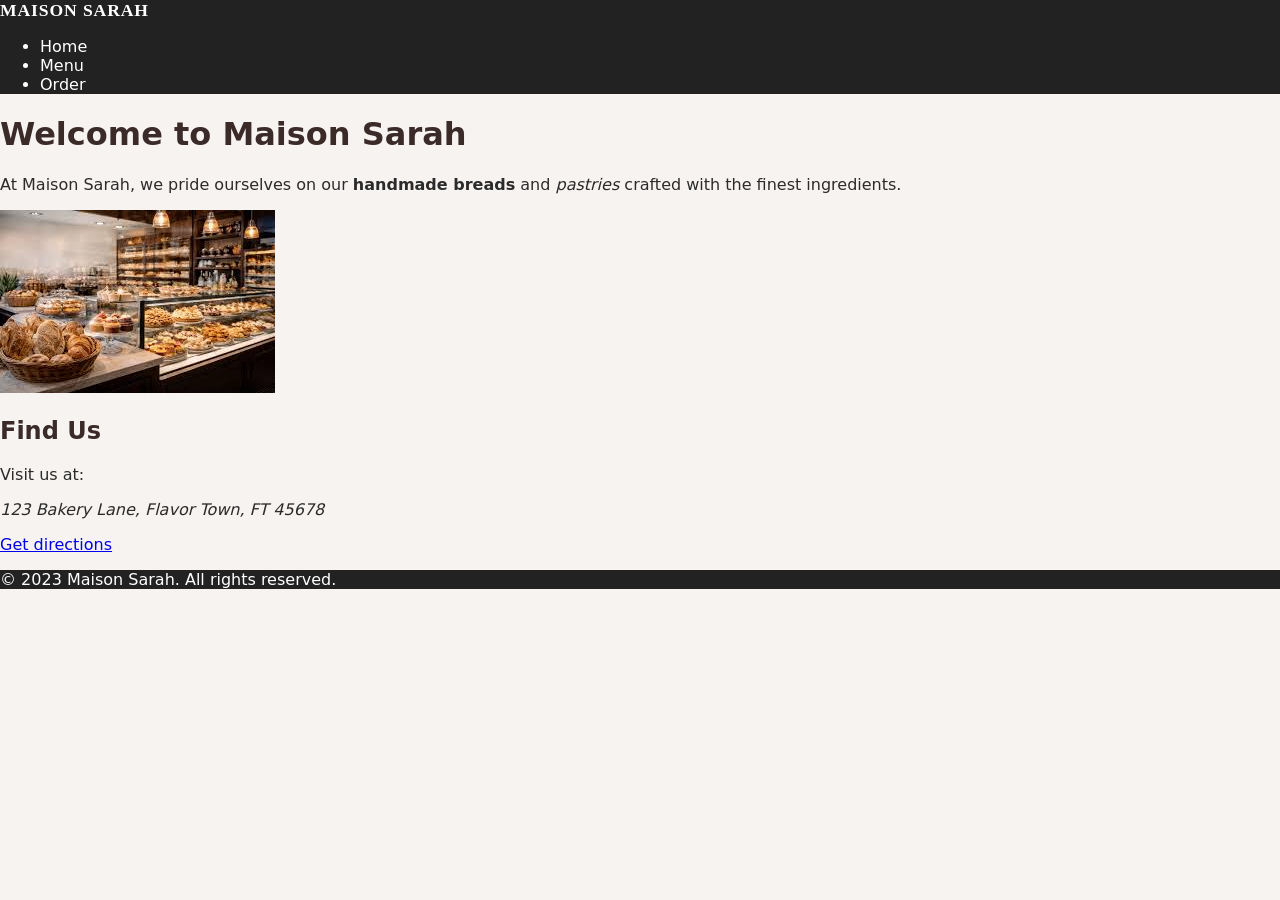
==== index.html @ 34fc5076 "Add base styles and apply brand/tagline/price classes" ====
<!doctype html>
<html lang="en">
  <head>
    <meta charset="UTF-8" />
    <meta name="viewport" content="width=device-width, initial-scale=1.0" />
    <title>Maison Sarah - Home</title>
    <link rel="stylesheet" href="styles.css" />
  </head>
  <body>
    <header>
      <div class="brand">
        <a class="brand" href="index.html">Maison Sarah</a>
      </div>
      <nav>
        <ul>
          <li><a href="index.html">Home</a></li>
          <li><a href="menu.html">Menu</a></li>
          <li><a href="order.html">Order</a></li>
        </ul>
      </nav>
    </header>
    <main>
      <h1>Welcome to Maison Sarah</h1>
      <p>
        At Maison Sarah, we pride ourselves on our
        <strong>handmade breads</strong> and <em>pastries</em> crafted with the
        finest ingredients.
      </p>
      <img
        src="images/bakery.jpg"
        alt="A selection of freshly baked breads and pastries displayed in our bakery."
      />
      <section>
        <h2>Find Us</h2>
        <p>Visit us at:</p>
        <address>123 Bakery Lane, Flavor Town, FT 45678</address>
        <p>
          <a
            href="https://www.google.com/maps?q=123+Bakery+Lane,+Flavor+Town,+FT+45678"
            target="_blank"
            rel="noopener noreferrer"
            >Get directions</a
          >
        </p>
      </section>
    </main>
    <footer>
      <p>&copy; 2023 Maison Sarah. All rights reserved.</p>
    </footer>
  </body>
</html>
---- styles.css ----
body {
  background-color: #f7efe8;
  color: #2c2a28;
  font-family: system-ui, sans-serif;
  margin: 0;
}

header,
footer {
  background-color: #2b2a28;
  color: #f4efe8;
}

h1,
h2 {
  color: #46322b;
}

nav a {
  color: #f4efe8;
  text-decoration: none;
}

.brand {
  display: inline-block;
  font-size: 1.1rem;
  font-weight: 700;
  letter-spacing: 0.05em;
  text-transform: uppercase;
}

.tagline {
  color: #5d3d31;
  font-style: italic;
}

.price {
  color: #b03a2e;
}

/* Base color stage for Exercise 04 */

:root {
  --bg: #f7f3f1;
  --text: #2b2b2b;
  --header-bg: #222222;
  --header-text: #ffffff;
  --accent: #3b2b28;
  --tagline: #5b3b36;
  --price: #a42b2b;
}

html,
body {
  height: 100%;
}
body {
  margin: 0;
  background-color: var(--bg);
  color: var(--text);
  font-family:
    "Lato",
    system-ui,
    -apple-system,
    "Segoe UI",
    Roboto,
    "Helvetica Neue",
    Arial;
  -webkit-font-smoothing: antialiased;
  -moz-osx-font-smoothing: grayscale;
}

/* dark header + footer */
header,
footer {
  background-color: var(--header-bg);
  color: var(--header-text);
}

/* headings color group */
h1,
h2 {
  color: var(--accent);
}

/* nav links via descendant selector */
nav a {
  color: var(--header-text);
  text-decoration: none;
}

/* brand and small helpers */
.brand {
  font-family: "Playfair Display", Georgia, serif;
  font-weight: 700;
  color: var(--header-text);
  text-decoration: none;
}

/* tagline on menu page */
.tagline {
  color: var(--tagline);
  font-style: italic;
}

/* price class for spans */
.price {
  color: var(--price);
  font-weight: 600;
}
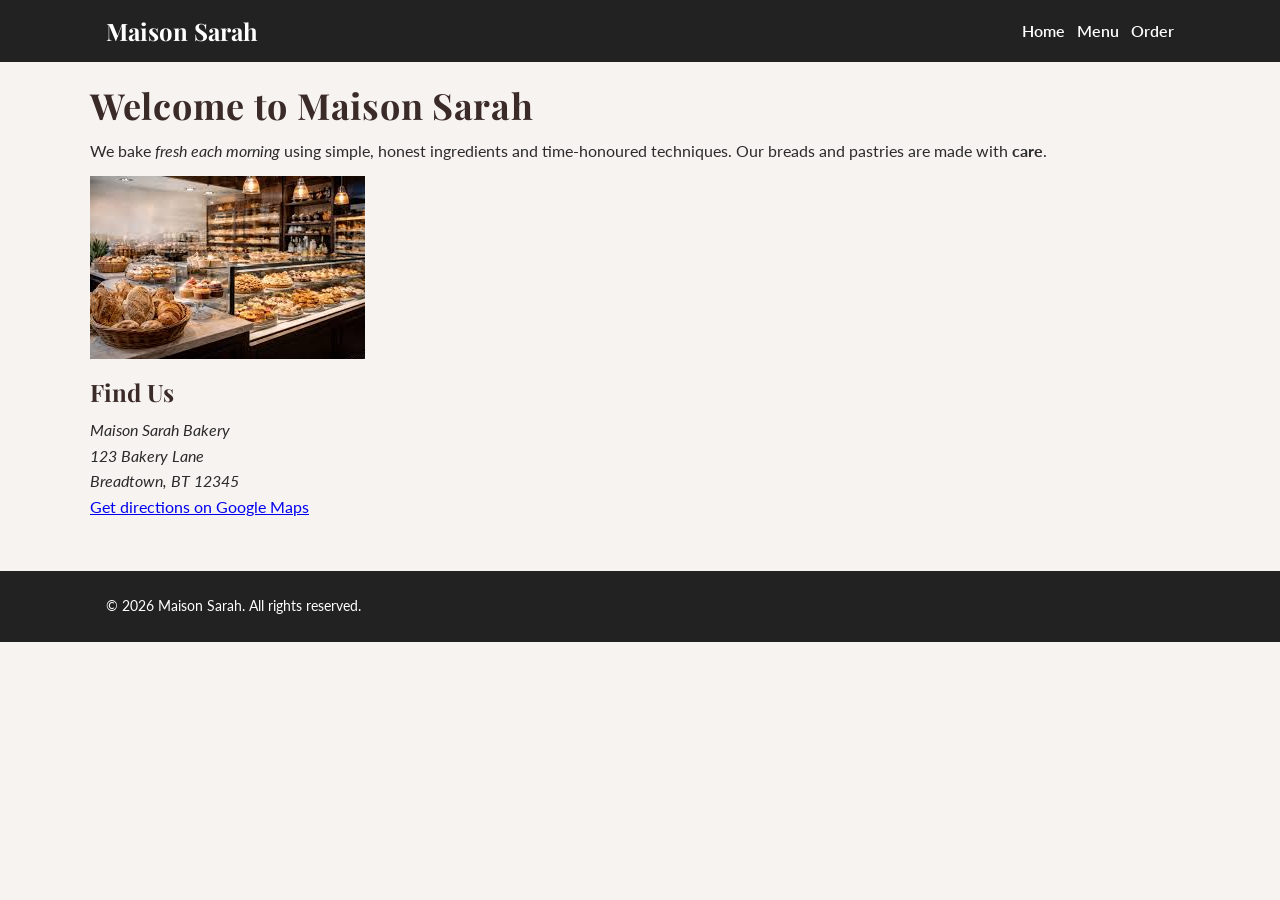
==== commit 8e86e4a2: "Exercise 05: add Google Fonts, rem base, typography scale, brand styling" ====
--- a/index.html
+++ b/index.html
@@ -1,51 +1,73 @@
 <!doctype html>
 <html lang="en">
   <head>
-    <meta charset="UTF-8" />
-    <meta name="viewport" content="width=device-width, initial-scale=1.0" />
+    <meta charset="utf-8" />
+    <meta name="viewport" content="width=device-width,initial-scale=1" />
     <title>Maison Sarah - Home</title>
+
+    <link rel="preconnect" href="https://fonts.googleapis.com" />
+    <link rel="preconnect" href="https://fonts.gstatic.com" crossorigin />
+    <link
+      href="https://fonts.googleapis.com/css2?family=Lato:wght@400;700&family=Playfair+Display:wght@600;700&display=swap"
+      rel="stylesheet"
+    />
+
     <link rel="stylesheet" href="styles.css" />
   </head>
   <body>
     <header>
-      <div class="brand">
+      <div class="container">
         <a class="brand" href="index.html">Maison Sarah</a>
+        <nav>
+          <ul>
+            <li><a href="index.html">Home</a></li>
+            <li><a href="menu.html">Menu</a></li>
+            <li><a href="order.html">Order</a></li>
+          </ul>
+        </nav>
       </div>
-      <nav>
-        <ul>
-          <li><a href="index.html">Home</a></li>
-          <li><a href="menu.html">Menu</a></li>
-          <li><a href="order.html">Order</a></li>
-        </ul>
-      </nav>
     </header>
+
     <main>
-      <h1>Welcome to Maison Sarah</h1>
-      <p>
-        At Maison Sarah, we pride ourselves on our
-        <strong>handmade breads</strong> and <em>pastries</em> crafted with the
-        finest ingredients.
-      </p>
-      <img
-        src="images/bakery.jpg"
-        alt="A selection of freshly baked breads and pastries displayed in our bakery."
-      />
-      <section>
-        <h2>Find Us</h2>
-        <p>Visit us at:</p>
-        <address>123 Bakery Lane, Flavor Town, FT 45678</address>
+      <div class="container">
+        <h1>Welcome to Maison Sarah</h1>
+
         <p>
-          <a
-            href="https://www.google.com/maps?q=123+Bakery+Lane,+Flavor+Town,+FT+45678"
-            target="_blank"
-            rel="noopener noreferrer"
-            >Get directions</a
-          >
+          We bake <em>fresh each morning</em> using simple, honest ingredients
+          and time-honoured techniques. Our breads and pastries are made with
+          <strong>care</strong>.
         </p>
-      </section>
+
+        <figure>
+          <img
+            src="images/bakery.jpg"
+            alt="A cozy bakery storefront displaying freshly baked croissants and sourdough bread in warm morning light."
+          />
+        </figure>
+
+        <section id="find-us">
+          <h2>Find Us</h2>
+          <address>
+            Maison Sarah Bakery<br />
+            123 Bakery Lane<br />
+            Breadtown, BT 12345
+          </address>
+          <p>
+            <a
+              href="https://www.google.com/maps?q=123+Bakery+Lane,+Breadtown,+BT+12345"
+              target="_blank"
+              rel="noopener noreferrer"
+              >Get directions on Google Maps</a
+            >
+          </p>
+        </section>
+      </div>
     </main>
+
     <footer>
-      <p>&copy; 2023 Maison Sarah. All rights reserved.</p>
+      <div class="container">
+        <p>&copy; 2026 Maison Sarah. All rights reserved.</p>
+      </div>
     </footer>
   </body>
 </html>
--- a/styles.css
+++ b/styles.css
@@ -1,45 +1,3 @@
-body {
-  background-color: #f7efe8;
-  color: #2c2a28;
-  font-family: system-ui, sans-serif;
-  margin: 0;
-}
-
-header,
-footer {
-  background-color: #2b2a28;
-  color: #f4efe8;
-}
-
-h1,
-h2 {
-  color: #46322b;
-}
-
-nav a {
-  color: #f4efe8;
-  text-decoration: none;
-}
-
-.brand {
-  display: inline-block;
-  font-size: 1.1rem;
-  font-weight: 700;
-  letter-spacing: 0.05em;
-  text-transform: uppercase;
-}
-
-.tagline {
-  color: #5d3d31;
-  font-style: italic;
-}
-
-.price {
-  color: #b03a2e;
-}
-
-/* Base color stage for Exercise 04 */
-
 :root {
   --bg: #f7f3f1;
   --text: #2b2b2b;
@@ -48,14 +6,20 @@
   --accent: #3b2b28;
   --tagline: #5b3b36;
   --price: #a42b2b;
-}
-
-html,
+  --max-width: 1100px;
+  --container-padding: 1.6rem;
+}
+
+* {
+  box-sizing: border-box;
+}
+html {
+  font-size: 62.5%;
+  -webkit-text-size-adjust: 100%;
+}
 body {
-  height: 100%;
-}
-body {
-  margin: 0;
+  margin: 0;
+  min-height: 100%;
   background-color: var(--bg);
   color: var(--text);
   font-family:
@@ -65,46 +29,316 @@
     "Segoe UI",
     Roboto,
     "Helvetica Neue",
-    Arial;
+    Arial,
+    sans-serif;
+  font-size: 1.6rem;
+  line-height: 1.6;
   -webkit-font-smoothing: antialiased;
   -moz-osx-font-smoothing: grayscale;
 }
 
-/* dark header + footer */
+.container {
+  max-width: var(--max-width);
+  margin: 0 auto;
+  padding: 0 var(--container-padding);
+}
+
 header,
 footer {
   background-color: var(--header-bg);
   color: var(--header-text);
-}
-
-/* headings color group */
+  text-align: center;
+}
+
+header .container,
+footer .container {
+  display: flex;
+  align-items: center;
+  justify-content: space-between;
+  gap: 1.6rem;
+  padding: 1.2rem var(--container-padding);
+}
+
+.brand,
+.brand a {
+  font-family: "Playfair Display", Georgia, serif;
+  font-size: 2.4rem;
+  font-weight: 700;
+  color: var(--header-text);
+  text-decoration: none;
+  display: inline-block;
+}
+
+/* Navigation */
+nav ul {
+  list-style: none;
+  margin: 0;
+  padding: 0;
+  display: flex;
+  gap: 1.2rem;
+  align-items: center;
+}
+nav a {
+  color: var(--header-text);
+  text-decoration: none;
+  font-weight: 600;
+}
+
 h1,
 h2 {
+  margin: 0 0 1.2rem 0;
+  font-family: "Playfair Display", Georgia, serif;
   color: var(--accent);
-}
-
-/* nav links via descendant selector */
-nav a {
-  color: var(--header-text);
-  text-decoration: none;
-}
-
-/* brand and small helpers */
-.brand {
-  font-family: "Playfair Display", Georgia, serif;
-  font-weight: 700;
-  color: var(--header-text);
-  text-decoration: none;
-}
-
-/* tagline on menu page */
+  line-height: 1.1;
+}
+h1 {
+  font-size: 3.6rem;
+  letter-spacing: 0.02em;
+}
+h2 {
+  font-size: 2.4rem;
+}
+
+main {
+  padding: 2.4rem var(--container-padding) 4rem;
+}
+main .container {
+  padding: 0;
+}
+
+figure {
+  margin: 0 0 2rem;
+}
+img {
+  max-width: 100%;
+  height: auto;
+  display: block;
+  border: 0;
+}
+
 .tagline {
   color: var(--tagline);
   font-style: italic;
-}
-
-/* price class for spans */
+  margin: 0 0 1.6rem 0;
+}
 .price {
   color: var(--price);
   font-weight: 600;
 }
+
+footer p {
+  margin: 0;
+  padding: 1.2rem 0;
+  font-size: 1.4rem;
+  color: var(--header-text);
+}
+
+main p {
+  text-align: left;
+  margin: 0 0 1.2rem 0;
+}
+
+a:focus,
+a:hover {
+  outline: 3px solid rgba(255, 255, 255, 0.08);
+  outline-offset: 2px;
+}
+:focus {
+  outline: 2px solid #0a84ff;
+  outline-offset: 3px;
+}
+
+@media (max-width: 640px) {
+  header .container,
+  footer .container {
+    flex-direction: column;
+    text-align: center;
+    gap: 0.8rem;
+    padding: 1rem;
+  }
+  nav ul {
+    flex-wrap: wrap;
+    justify-content: center;
+  }
+  .brand {
+    font-size: 2rem;
+  }
+  h1 {
+    font-size: 3rem;
+  }
+  h2 {
+    font-size: 2rem;
+  }
+}
+
+:root {
+  --bg: #f7f3f1;
+  --text: #2b2b2b;
+  --header-bg: #222222;
+  --header-text: #ffffff;
+  --accent: #3b2b28;
+  --tagline: #5b3b36;
+  --price: #a42b2b;
+  --max-width: 1100px;
+  --container-padding: 1.6rem;
+}
+
+* {
+  box-sizing: border-box;
+}
+html {
+  font-size: 62.5%;
+  -webkit-text-size-adjust: 100%;
+}
+body {
+  margin: 0;
+  min-height: 100%;
+  background-color: var(--bg);
+  color: var(--text);
+  font-family:
+    "Lato",
+    system-ui,
+    -apple-system,
+    "Segoe UI",
+    Roboto,
+    "Helvetica Neue",
+    Arial,
+    sans-serif;
+  font-size: 1.6rem;
+  line-height: 1.6;
+  -webkit-font-smoothing: antialiased;
+  -moz-osx-font-smoothing: grayscale;
+}
+
+.container {
+  max-width: var(--max-width);
+  margin: 0 auto;
+  padding: 0 var(--container-padding);
+}
+
+header,
+footer {
+  background-color: var(--header-bg);
+  color: var(--header-text);
+  text-align: center;
+}
+
+header .container,
+footer .container {
+  display: flex;
+  align-items: center;
+  justify-content: space-between;
+  gap: 1.6rem;
+  padding: 1.2rem var(--container-padding);
+}
+
+.brand,
+.brand a {
+  font-family: "Playfair Display", Georgia, serif;
+  font-size: 2.4rem;
+  font-weight: 700;
+  color: var(--header-text);
+  text-decoration: none;
+  display: inline-block;
+}
+
+nav ul {
+  list-style: none;
+  margin: 0;
+  padding: 0;
+  display: flex;
+  gap: 1.2rem;
+  align-items: center;
+}
+nav a {
+  color: var(--header-text);
+  text-decoration: none;
+  font-weight: 600;
+}
+
+h1,
+h2 {
+  margin: 0 0 1.2rem 0;
+  font-family: "Playfair Display", Georgia, serif;
+  color: var(--accent);
+  line-height: 1.1;
+}
+h1 {
+  font-size: 3.6rem;
+  letter-spacing: 0.02em;
+}
+h2 {
+  font-size: 2.4rem;
+}
+
+main {
+  padding: 2.4rem var(--container-padding) 4rem;
+}
+main .container {
+  padding: 0;
+}
+
+figure {
+  margin: 0 0 2rem;
+}
+img {
+  max-width: 100%;
+  height: auto;
+  display: block;
+  border: 0;
+}
+
+.tagline {
+  color: var(--tagline);
+  font-style: italic;
+  margin: 0 0 1.6rem 0;
+}
+.price {
+  color: var(--price);
+  font-weight: 600;
+}
+
+footer p {
+  margin: 0;
+  padding: 1.2rem 0;
+  font-size: 1.4rem;
+  color: var(--header-text);
+}
+
+main p {
+  text-align: left;
+  margin: 0 0 1.2rem 0;
+}
+
+a:focus,
+a:hover {
+  outline: 3px solid rgba(255, 255, 255, 0.08);
+  outline-offset: 2px;
+}
+:focus {
+  outline: 2px solid #0a84ff;
+  outline-offset: 3px;
+}
+
+@media (max-width: 640px) {
+  header .container,
+  footer .container {
+    flex-direction: column;
+    text-align: center;
+    gap: 0.8rem;
+    padding: 1rem;
+  }
+  nav ul {
+    flex-wrap: wrap;
+    justify-content: center;
+  }
+  .brand {
+    font-size: 2rem;
+  }
+  h1 {
+    font-size: 3rem;
+  }
+  h2 {
+    font-size: 2rem;
+  }
+}
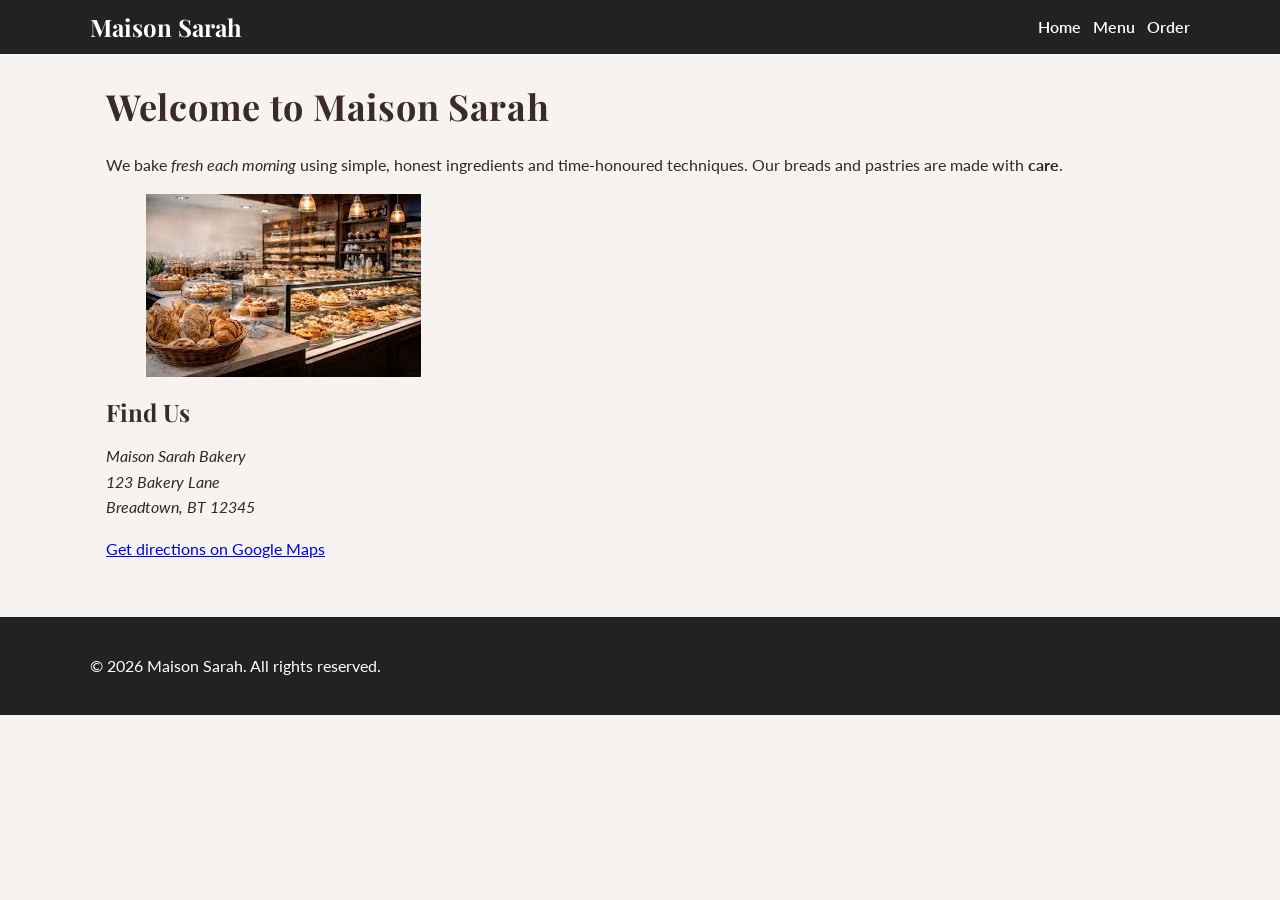
==== commit 11459d37: "Exercise 06: add container, header-bar flex nav, main/footer padding, weekend specials cards" ====
--- a/index.html
+++ b/index.html
@@ -16,7 +16,7 @@
   </head>
   <body>
     <header>
-      <div class="container">
+      <div class="container header-bar">
         <a class="brand" href="index.html">Maison Sarah</a>
         <nav>
           <ul>
--- a/styles.css
+++ b/styles.css
@@ -15,7 +15,6 @@
 }
 html {
   font-size: 62.5%;
-  -webkit-text-size-adjust: 100%;
 }
 body {
   margin: 0;
@@ -33,14 +32,47 @@
     sans-serif;
   font-size: 1.6rem;
   line-height: 1.6;
-  -webkit-font-smoothing: antialiased;
-  -moz-osx-font-smoothing: grayscale;
 }
 
 .container {
   max-width: var(--max-width);
   margin: 0 auto;
   padding: 0 var(--container-padding);
+}
+
+.header-bar {
+  display: flex;
+  align-items: center;
+  justify-content: space-between;
+  gap: 1.6rem;
+  padding: 1.2rem 0;
+}
+
+.brand,
+.brand a {
+  font-family: "Playfair Display", Georgia, serif;
+  font-size: 2.4rem;
+  font-weight: 700;
+  color: var(--header-text);
+  text-decoration: none;
+}
+
+nav {
+  display: flex;
+  align-items: center;
+}
+nav ul {
+  list-style: none;
+  margin: 0;
+  padding: 0;
+  display: flex;
+  gap: 1.2rem;
+  align-items: center;
+}
+nav a {
+  color: var(--header-text);
+  text-decoration: none;
+  font-weight: 600;
 }
 
 header,
@@ -55,41 +87,28 @@
   display: flex;
   align-items: center;
   justify-content: space-between;
-  gap: 1.6rem;
-  padding: 1.2rem var(--container-padding);
+  gap: 1.2rem;
+  padding: 0.8rem 0;
 }
 
-.brand,
-.brand a {
-  font-family: "Playfair Display", Georgia, serif;
-  font-size: 2.4rem;
-  font-weight: 700;
-  color: var(--header-text);
-  text-decoration: none;
-  display: inline-block;
+main {
+  padding: 2.4rem 0 4rem;
+}
+footer {
+  padding: 1.2rem 0;
 }
 
-/* Navigation */
-nav ul {
-  list-style: none;
-  margin: 0;
-  padding: 0;
-  display: flex;
-  gap: 1.2rem;
-  align-items: center;
-}
-nav a {
-  color: var(--header-text);
-  text-decoration: none;
-  font-weight: 600;
+img {
+  max-width: 100%;
+  height: auto;
+  display: block;
 }
 
 h1,
 h2 {
-  margin: 0 0 1.2rem 0;
   font-family: "Playfair Display", Georgia, serif;
   color: var(--accent);
-  line-height: 1.1;
+  margin: 0 0 1.2rem 0;
 }
 h1 {
   font-size: 3.6rem;
@@ -99,53 +118,48 @@
   font-size: 2.4rem;
 }
 
-main {
-  padding: 2.4rem var(--container-padding) 4rem;
-}
-main .container {
-  padding: 0;
-}
-
-figure {
-  margin: 0 0 2rem;
-}
-img {
-  max-width: 100%;
-  height: auto;
-  display: block;
-  border: 0;
-}
-
 .tagline {
   color: var(--tagline);
   font-style: italic;
-  margin: 0 0 1.6rem 0;
+  margin-bottom: 1.6rem;
 }
 .price {
   color: var(--price);
   font-weight: 600;
 }
 
-footer p {
+.card-row {
+  display: flex;
+  gap: 1.6rem;
+  flex-wrap: wrap;
+  margin-top: 1.6rem;
+}
+.card {
+  background: #ffffff;
+  border: 1px solid rgba(0, 0, 0, 0.06);
+  border-radius: 6px;
+  padding: 1.2rem;
+  box-shadow: 0 1px 2px rgba(0, 0, 0, 0.04);
+  flex: 1 1 28rem;
+  max-width: 32rem;
+  display: flex;
+  flex-direction: column;
+  gap: 0.8rem;
+}
+.card img {
+  width: 100%;
+  height: 18rem;
+  object-fit: cover;
+  border-radius: 4px;
+  display: block;
+}
+.card h3 {
   margin: 0;
-  padding: 1.2rem 0;
-  font-size: 1.4rem;
-  color: var(--header-text);
+  font-size: 1.8rem;
+  font-family: "Playfair Display", Georgia, serif;
 }
-
-main p {
-  text-align: left;
-  margin: 0 0 1.2rem 0;
-}
-
-a:focus,
-a:hover {
-  outline: 3px solid rgba(255, 255, 255, 0.08);
-  outline-offset: 2px;
-}
-:focus {
-  outline: 2px solid #0a84ff;
-  outline-offset: 3px;
+.card .price {
+  margin-top: auto;
 }
 
 @media (max-width: 640px) {
@@ -153,192 +167,14 @@
   footer .container {
     flex-direction: column;
     text-align: center;
-    gap: 0.8rem;
-    padding: 1rem;
-  }
-  nav ul {
-    flex-wrap: wrap;
-    justify-content: center;
   }
   .brand {
     font-size: 2rem;
   }
-  h1 {
-    font-size: 3rem;
-  }
-  h2 {
-    font-size: 2rem;
-  }
-}
-
-:root {
-  --bg: #f7f3f1;
-  --text: #2b2b2b;
-  --header-bg: #222222;
-  --header-text: #ffffff;
-  --accent: #3b2b28;
-  --tagline: #5b3b36;
-  --price: #a42b2b;
-  --max-width: 1100px;
-  --container-padding: 1.6rem;
-}
-
-* {
-  box-sizing: border-box;
-}
-html {
-  font-size: 62.5%;
-  -webkit-text-size-adjust: 100%;
-}
-body {
-  margin: 0;
-  min-height: 100%;
-  background-color: var(--bg);
-  color: var(--text);
-  font-family:
-    "Lato",
-    system-ui,
-    -apple-system,
-    "Segoe UI",
-    Roboto,
-    "Helvetica Neue",
-    Arial,
-    sans-serif;
-  font-size: 1.6rem;
-  line-height: 1.6;
-  -webkit-font-smoothing: antialiased;
-  -moz-osx-font-smoothing: grayscale;
-}
-
-.container {
-  max-width: var(--max-width);
-  margin: 0 auto;
-  padding: 0 var(--container-padding);
-}
-
-header,
-footer {
-  background-color: var(--header-bg);
-  color: var(--header-text);
-  text-align: center;
-}
-
-header .container,
-footer .container {
-  display: flex;
-  align-items: center;
-  justify-content: space-between;
-  gap: 1.6rem;
-  padding: 1.2rem var(--container-padding);
-}
-
-.brand,
-.brand a {
-  font-family: "Playfair Display", Georgia, serif;
-  font-size: 2.4rem;
-  font-weight: 700;
-  color: var(--header-text);
-  text-decoration: none;
-  display: inline-block;
-}
-
-nav ul {
-  list-style: none;
-  margin: 0;
-  padding: 0;
-  display: flex;
-  gap: 1.2rem;
-  align-items: center;
-}
-nav a {
-  color: var(--header-text);
-  text-decoration: none;
-  font-weight: 600;
-}
-
-h1,
-h2 {
-  margin: 0 0 1.2rem 0;
-  font-family: "Playfair Display", Georgia, serif;
-  color: var(--accent);
-  line-height: 1.1;
-}
-h1 {
-  font-size: 3.6rem;
-  letter-spacing: 0.02em;
-}
-h2 {
-  font-size: 2.4rem;
-}
-
-main {
-  padding: 2.4rem var(--container-padding) 4rem;
-}
-main .container {
-  padding: 0;
-}
-
-figure {
-  margin: 0 0 2rem;
-}
-img {
-  max-width: 100%;
-  height: auto;
-  display: block;
-  border: 0;
-}
-
-.tagline {
-  color: var(--tagline);
-  font-style: italic;
-  margin: 0 0 1.6rem 0;
-}
-.price {
-  color: var(--price);
-  font-weight: 600;
-}
-
-footer p {
-  margin: 0;
-  padding: 1.2rem 0;
-  font-size: 1.4rem;
-  color: var(--header-text);
-}
-
-main p {
-  text-align: left;
-  margin: 0 0 1.2rem 0;
-}
-
-a:focus,
-a:hover {
-  outline: 3px solid rgba(255, 255, 255, 0.08);
-  outline-offset: 2px;
-}
-:focus {
-  outline: 2px solid #0a84ff;
-  outline-offset: 3px;
-}
-
-@media (max-width: 640px) {
-  header .container,
-  footer .container {
-    flex-direction: column;
-    text-align: center;
-    gap: 0.8rem;
-    padding: 1rem;
-  }
-  nav ul {
-    flex-wrap: wrap;
-    justify-content: center;
-  }
-  .brand {
-    font-size: 2rem;
+  .card img {
+    height: 14rem;
   }
   h1 {
     font-size: 3rem;
   }
-  h2 {
-    font-size: 2rem;
-  }
 }
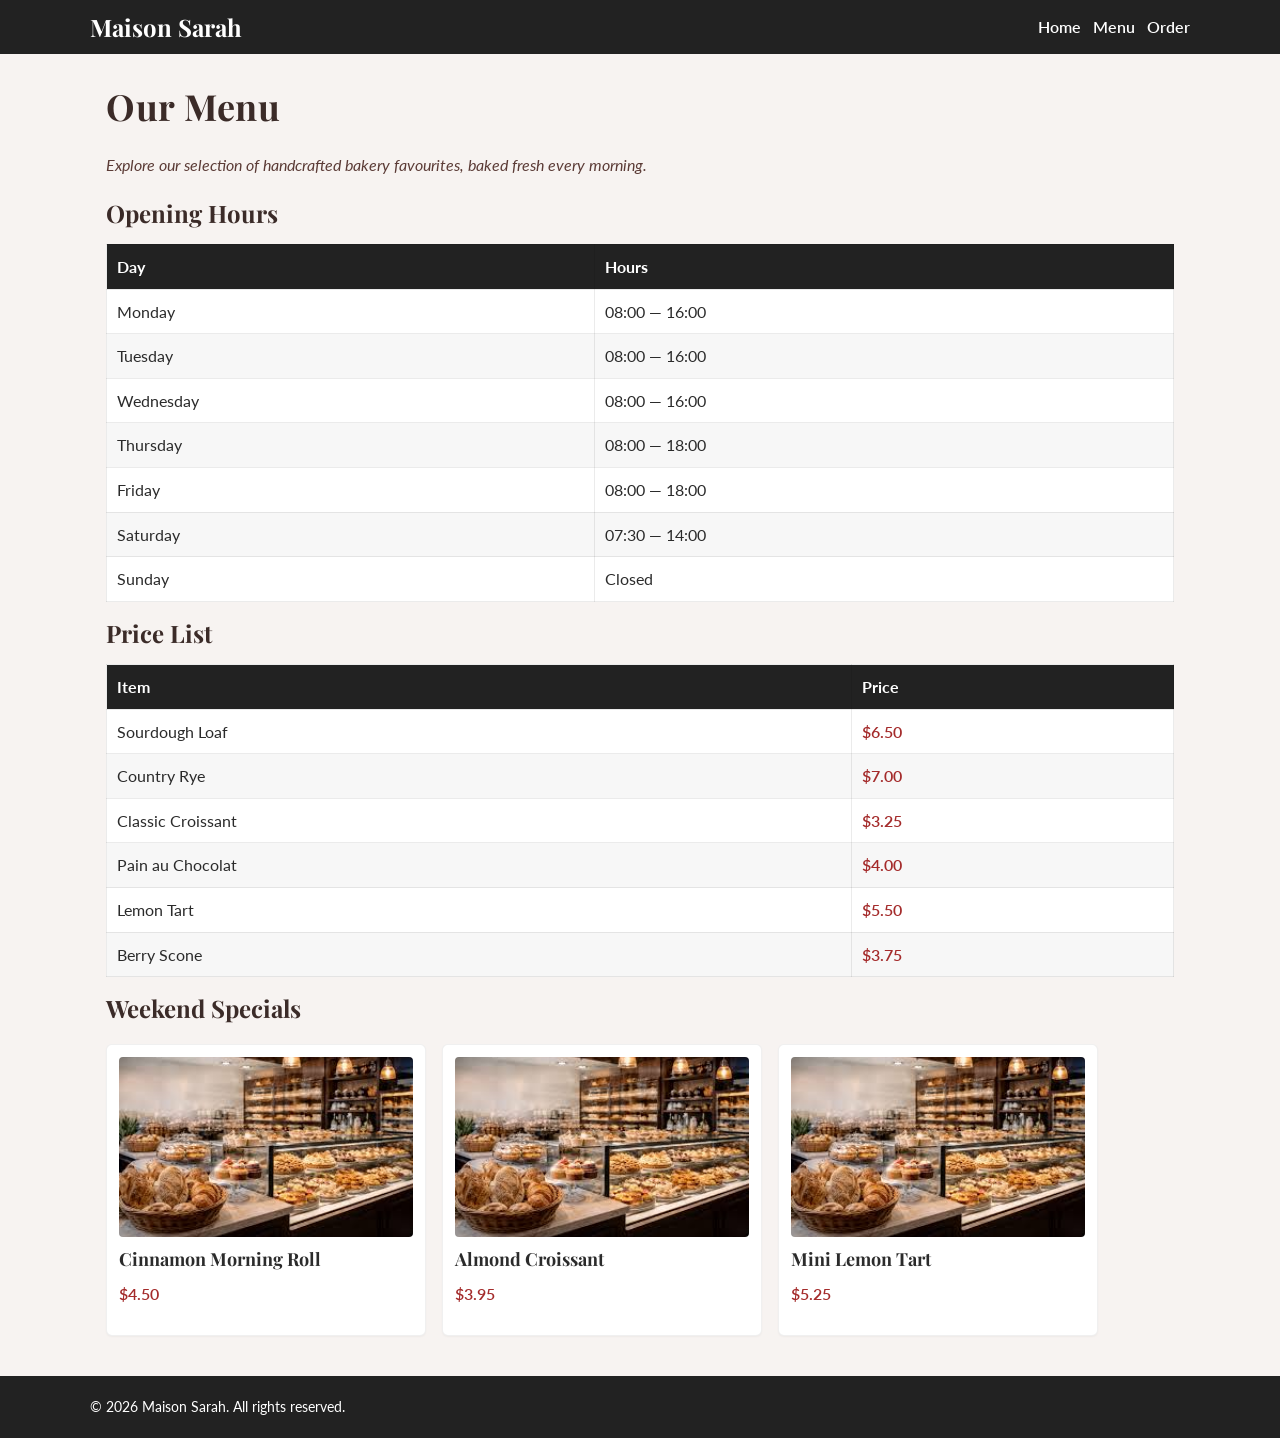
==== commit 0b4380ca: "Add hours and price tables and the weekend pre-order form" ====
--- a/index.html
+++ b/index.html
@@ -3,7 +3,7 @@
   <head>
     <meta charset="utf-8" />
     <meta name="viewport" content="width=device-width,initial-scale=1" />
-    <title>Maison Sarah - Home</title>
+    <title>Maison Sarah - Menu</title>
 
     <link rel="preconnect" href="https://fonts.googleapis.com" />
     <link rel="preconnect" href="https://fonts.gstatic.com" crossorigin />
@@ -30,36 +30,122 @@
 
     <main>
       <div class="container">
-        <h1>Welcome to Maison Sarah</h1>
-
-        <p>
-          We bake <em>fresh each morning</em> using simple, honest ingredients
-          and time-honoured techniques. Our breads and pastries are made with
-          <strong>care</strong>.
+        <h1>Our Menu</h1>
+        <p class="tagline">
+          Explore our selection of handcrafted bakery favourites, baked fresh
+          every morning.
         </p>
 
-        <figure>
-          <img
-            src="images/bakery.jpg"
-            alt="A cozy bakery storefront displaying freshly baked croissants and sourdough bread in warm morning light."
-          />
-        </figure>
+        <section>
+          <h2>Opening Hours</h2>
+          <table aria-describedby="hours-desc">
+            <thead>
+              <tr>
+                <th>Day</th>
+                <th>Hours</th>
+              </tr>
+            </thead>
+            <tbody>
+              <tr>
+                <td>Monday</td>
+                <td>08:00 — 16:00</td>
+              </tr>
+              <tr>
+                <td>Tuesday</td>
+                <td>08:00 — 16:00</td>
+              </tr>
+              <tr>
+                <td>Wednesday</td>
+                <td>08:00 — 16:00</td>
+              </tr>
+              <tr>
+                <td>Thursday</td>
+                <td>08:00 — 18:00</td>
+              </tr>
+              <tr>
+                <td>Friday</td>
+                <td>08:00 — 18:00</td>
+              </tr>
+              <tr>
+                <td>Saturday</td>
+                <td>07:30 — 14:00</td>
+              </tr>
+              <tr>
+                <td>Sunday</td>
+                <td>Closed</td>
+              </tr>
+            </tbody>
+          </table>
+        </section>
 
-        <section id="find-us">
-          <h2>Find Us</h2>
-          <address>
-            Maison Sarah Bakery<br />
-            123 Bakery Lane<br />
-            Breadtown, BT 12345
-          </address>
-          <p>
-            <a
-              href="https://www.google.com/maps?q=123+Bakery+Lane,+Breadtown,+BT+12345"
-              target="_blank"
-              rel="noopener noreferrer"
-              >Get directions on Google Maps</a
-            >
-          </p>
+        <section>
+          <h2>Price List</h2>
+          <table aria-describedby="prices-desc">
+            <thead>
+              <tr>
+                <th>Item</th>
+                <th>Price</th>
+              </tr>
+            </thead>
+            <tbody>
+              <tr>
+                <td>Sourdough Loaf</td>
+                <td><span class="price">$6.50</span></td>
+              </tr>
+              <tr>
+                <td>Country Rye</td>
+                <td><span class="price">$7.00</span></td>
+              </tr>
+              <tr>
+                <td>Classic Croissant</td>
+                <td><span class="price">$3.25</span></td>
+              </tr>
+              <tr>
+                <td>Pain au Chocolat</td>
+                <td><span class="price">$4.00</span></td>
+              </tr>
+              <tr>
+                <td>Lemon Tart</td>
+                <td><span class="price">$5.50</span></td>
+              </tr>
+              <tr>
+                <td>Berry Scone</td>
+                <td><span class="price">$3.75</span></td>
+              </tr>
+            </tbody>
+          </table>
+        </section>
+
+        <section>
+          <h2>Weekend Specials</h2>
+          <div class="card-row">
+            <article class="card">
+              <img
+                src="images/bakery.jpg"
+                alt="Freshly glazed cinnamon roll on a wooden board"
+              />
+              <h3>Cinnamon Morning Roll</h3>
+              <p class="price">$4.50</p>
+            </article>
+
+            <article class="card">
+              <img
+                src="images/bakery.jpg"
+                alt="Flaky almond croissant topped with toasted almond slices"
+              />
+              <h3>Almond Croissant</h3>
+              <p class="price">$3.95</p>
+            </article>
+
+            <article class="card">
+              <img
+                src="images/bakery.jpg"
+                alt="Mini lemon tart topped with fresh berries on a ceramic plate"
+              />
+              <h3>Mini Lemon Tart</h3>
+              <p class="price">$5.25</p>
+            </article>
+          </div>
         </section>
       </div>
     </main>
--- a/styles.css
+++ b/styles.css
@@ -19,7 +19,7 @@
 body {
   margin: 0;
   min-height: 100%;
-  background-color: var(--bg);
+  background: var(--bg);
   color: var(--text);
   font-family:
     "Lato",
@@ -39,7 +39,6 @@
   margin: 0 auto;
   padding: 0 var(--container-padding);
 }
-
 .header-bar {
   display: flex;
   align-items: center;
@@ -47,7 +46,6 @@
   gap: 1.6rem;
   padding: 1.2rem 0;
 }
-
 .brand,
 .brand a {
   font-family: "Playfair Display", Georgia, serif;
@@ -67,7 +65,6 @@
   padding: 0;
   display: flex;
   gap: 1.2rem;
-  align-items: center;
 }
 nav a {
   color: var(--header-text);
@@ -77,11 +74,10 @@
 
 header,
 footer {
-  background-color: var(--header-bg);
+  background: var(--header-bg);
   color: var(--header-text);
   text-align: center;
 }
-
 header .container,
 footer .container {
   display: flex;
@@ -94,10 +90,6 @@
 main {
   padding: 2.4rem 0 4rem;
 }
-footer {
-  padding: 1.2rem 0;
-}
-
 img {
   max-width: 100%;
   height: auto;
@@ -135,7 +127,7 @@
   margin-top: 1.6rem;
 }
 .card {
-  background: #ffffff;
+  background: #fff;
   border: 1px solid rgba(0, 0, 0, 0.06);
   border-radius: 6px;
   padding: 1.2rem;
@@ -162,6 +154,111 @@
   margin-top: auto;
 }
 
+table {
+  width: 100%;
+  border-collapse: collapse;
+  margin: 1.2rem 0;
+  font-size: 1.6rem;
+  background: #fff;
+}
+th,
+td {
+  padding: 0.9rem 1rem;
+  border: 1px solid rgba(0, 0, 0, 0.08);
+  text-align: left;
+  vertical-align: middle;
+}
+thead th {
+  background: var(--header-bg);
+  color: var(--header-text);
+  font-weight: 700;
+}
+tbody tr:nth-child(even) {
+  background: rgba(0, 0, 0, 0.03);
+}
+
+form {
+  margin-top: 1.2rem;
+}
+fieldset {
+  border: 1px solid rgba(0, 0, 0, 0.08);
+  padding: 1.2rem;
+  border-radius: 6px;
+  margin-bottom: 1.2rem;
+}
+legend {
+  font-weight: 700;
+  padding: 0 0.4rem;
+}
+label {
+  display: block;
+  margin-bottom: 0.4rem;
+  font-weight: 600;
+}
+.field {
+  font-family: inherit;
+  padding: 0.8rem;
+  border: 1px solid #cfcfcf;
+  border-radius: 4px;
+  width: 100%;
+  max-width: 40rem;
+  font-size: 1.6rem;
+}
+.field:focus {
+  outline: 3px solid rgba(58, 43, 40, 0.12);
+  outline-offset: 2px;
+}
+.field[required] {
+  box-shadow: 0 0 0 3px rgba(164, 43, 43, 0.04);
+}
+
+.choice {
+  display: flex;
+  gap: 1.2rem;
+  align-items: center;
+  flex-wrap: wrap;
+  margin-bottom: 0.6rem;
+}
+.choice label {
+  display: inline-flex;
+  align-items: center;
+  gap: 0.6rem;
+  font-weight: 400;
+}
+
+input[type="checkbox"],
+input[type="radio"] {
+  accent-color: var(--price);
+}
+
+button[type="submit"] {
+  background: var(--price);
+  color: #fff;
+  border: 0;
+  padding: 0.9rem 1.6rem;
+  font-size: 1.6rem;
+  border-radius: 6px;
+  cursor: pointer;
+}
+button[type="submit"]:focus,
+button[type="submit"]:hover {
+  filter: brightness(0.95);
+  outline: 3px solid rgba(255, 255, 255, 0.06);
+  outline-offset: 2px;
+}
+
+footer p {
+  margin: 0;
+  padding: 1.2rem 0;
+  font-size: 1.4rem;
+  color: var(--header-text);
+}
+
+a:focus,
+a:hover {
+  outline: 3px solid rgba(255, 255, 255, 0.08);
+  outline-offset: 2px;
+}
 @media (max-width: 640px) {
   header .container,
   footer .container {
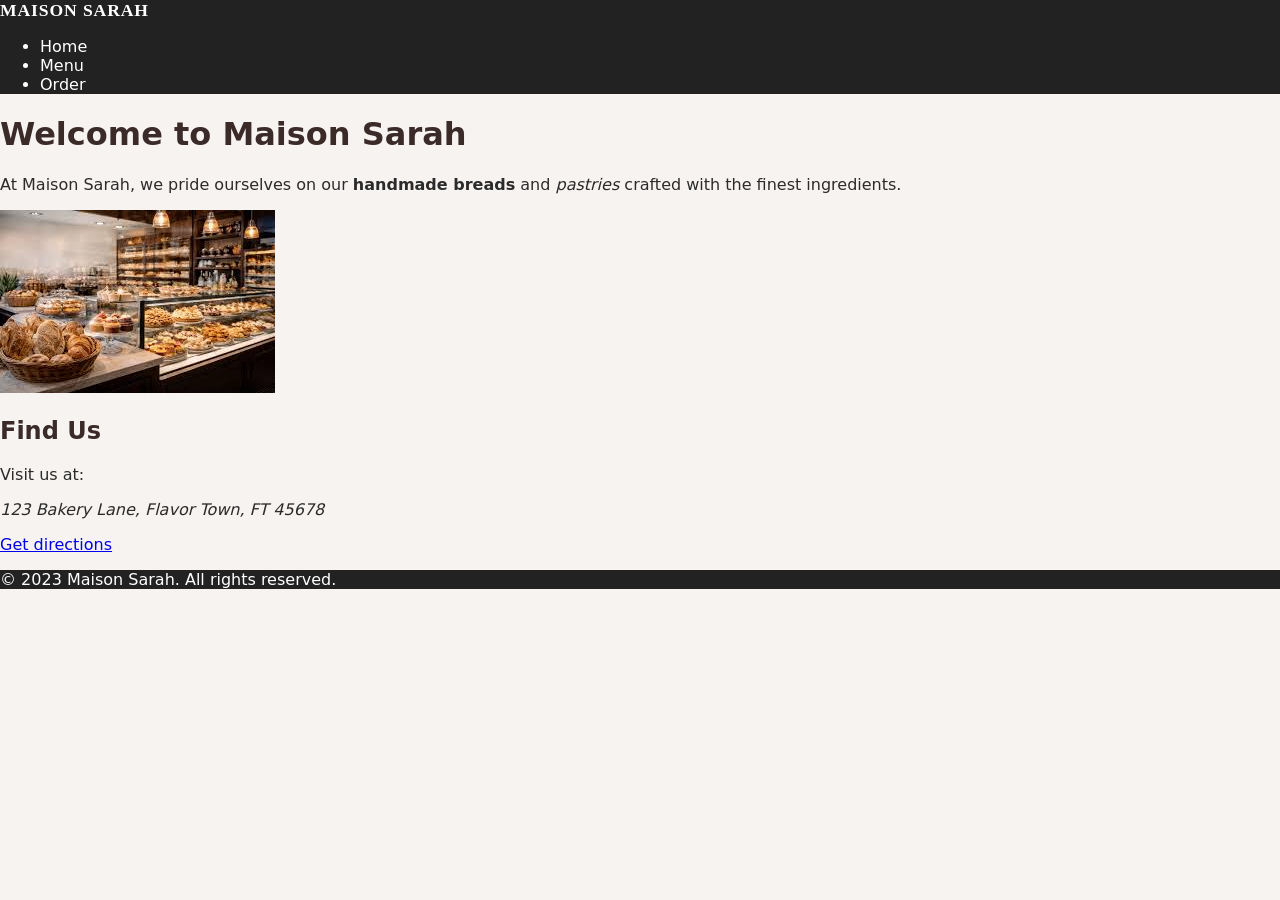
==== commit 37ea6735: "Merge pull request #3 from Bethelhem213/exercise-04-base-styles Add base styles and apply brand/tagl" ====
--- a/index.html
+++ b/index.html
@@ -1,159 +1,51 @@
 <!doctype html>
 <html lang="en">
   <head>
-    <meta charset="utf-8" />
-    <meta name="viewport" content="width=device-width,initial-scale=1" />
-    <title>Maison Sarah - Menu</title>
-
-    <link rel="preconnect" href="https://fonts.googleapis.com" />
-    <link rel="preconnect" href="https://fonts.gstatic.com" crossorigin />
-    <link
-      href="https://fonts.googleapis.com/css2?family=Lato:wght@400;700&family=Playfair+Display:wght@600;700&display=swap"
-      rel="stylesheet"
-    />
-
+    <meta charset="UTF-8" />
+    <meta name="viewport" content="width=device-width, initial-scale=1.0" />
+    <title>Maison Sarah - Home</title>
     <link rel="stylesheet" href="styles.css" />
   </head>
   <body>
     <header>
-      <div class="container header-bar">
+      <div class="brand">
         <a class="brand" href="index.html">Maison Sarah</a>
-        <nav>
-          <ul>
-            <li><a href="index.html">Home</a></li>
-            <li><a href="menu.html">Menu</a></li>
-            <li><a href="order.html">Order</a></li>
-          </ul>
-        </nav>
       </div>
+      <nav>
+        <ul>
+          <li><a href="index.html">Home</a></li>
+          <li><a href="menu.html">Menu</a></li>
+          <li><a href="order.html">Order</a></li>
+        </ul>
+      </nav>
     </header>
-
     <main>
-      <div class="container">
-        <h1>Our Menu</h1>
-        <p class="tagline">
-          Explore our selection of handcrafted bakery favourites, baked fresh
-          every morning.
+      <h1>Welcome to Maison Sarah</h1>
+      <p>
+        At Maison Sarah, we pride ourselves on our
+        <strong>handmade breads</strong> and <em>pastries</em> crafted with the
+        finest ingredients.
+      </p>
+      <img
+        src="images/bakery.jpg"
+        alt="A selection of freshly baked breads and pastries displayed in our bakery."
+      />
+      <section>
+        <h2>Find Us</h2>
+        <p>Visit us at:</p>
+        <address>123 Bakery Lane, Flavor Town, FT 45678</address>
+        <p>
+          <a
+            href="https://www.google.com/maps?q=123+Bakery+Lane,+Flavor+Town,+FT+45678"
+            target="_blank"
+            rel="noopener noreferrer"
+            >Get directions</a
+          >
         </p>
-
-        <section>
-          <h2>Opening Hours</h2>
-          <table aria-describedby="hours-desc">
-            <thead>
-              <tr>
-                <th>Day</th>
-                <th>Hours</th>
-              </tr>
-            </thead>
-            <tbody>
-              <tr>
-                <td>Monday</td>
-                <td>08:00 — 16:00</td>
-              </tr>
-              <tr>
-                <td>Tuesday</td>
-                <td>08:00 — 16:00</td>
-              </tr>
-              <tr>
-                <td>Wednesday</td>
-                <td>08:00 — 16:00</td>
-              </tr>
-              <tr>
-                <td>Thursday</td>
-                <td>08:00 — 18:00</td>
-              </tr>
-              <tr>
-                <td>Friday</td>
-                <td>08:00 — 18:00</td>
-              </tr>
-              <tr>
-                <td>Saturday</td>
-                <td>07:30 — 14:00</td>
-              </tr>
-              <tr>
-                <td>Sunday</td>
-                <td>Closed</td>
-              </tr>
-            </tbody>
-          </table>
-        </section>
-
-        <section>
-          <h2>Price List</h2>
-          <table aria-describedby="prices-desc">
-            <thead>
-              <tr>
-                <th>Item</th>
-                <th>Price</th>
-              </tr>
-            </thead>
-            <tbody>
-              <tr>
-                <td>Sourdough Loaf</td>
-                <td><span class="price">$6.50</span></td>
-              </tr>
-              <tr>
-                <td>Country Rye</td>
-                <td><span class="price">$7.00</span></td>
-              </tr>
-              <tr>
-                <td>Classic Croissant</td>
-                <td><span class="price">$3.25</span></td>
-              </tr>
-              <tr>
-                <td>Pain au Chocolat</td>
-                <td><span class="price">$4.00</span></td>
-              </tr>
-              <tr>
-                <td>Lemon Tart</td>
-                <td><span class="price">$5.50</span></td>
-              </tr>
-              <tr>
-                <td>Berry Scone</td>
-                <td><span class="price">$3.75</span></td>
-              </tr>
-            </tbody>
-          </table>
-        </section>
-
-        <section>
-          <h2>Weekend Specials</h2>
-          <div class="card-row">
-            <article class="card">
-              <img
-                src="images/bakery.jpg"
-                alt="Freshly glazed cinnamon roll on a wooden board"
-              />
-              <h3>Cinnamon Morning Roll</h3>
-              <p class="price">$4.50</p>
-            </article>
-
-            <article class="card">
-              <img
-                src="images/bakery.jpg"
-                alt="Flaky almond croissant topped with toasted almond slices"
-              />
-              <h3>Almond Croissant</h3>
-              <p class="price">$3.95</p>
-            </article>
-
-            <article class="card">
-              <img
-                src="images/bakery.jpg"
-                alt="Mini lemon tart topped with fresh berries on a ceramic plate"
-              />
-              <h3>Mini Lemon Tart</h3>
-              <p class="price">$5.25</p>
-            </article>
-          </div>
-        </section>
-      </div>
+      </section>
     </main>
-
     <footer>
-      <div class="container">
-        <p>&copy; 2026 Maison Sarah. All rights reserved.</p>
-      </div>
+      <p>&copy; 2023 Maison Sarah. All rights reserved.</p>
     </footer>
   </body>
 </html>
--- a/styles.css
+++ b/styles.css
@@ -1,3 +1,45 @@
+body {
+  background-color: #f7efe8;
+  color: #2c2a28;
+  font-family: system-ui, sans-serif;
+  margin: 0;
+}
+
+header,
+footer {
+  background-color: #2b2a28;
+  color: #f4efe8;
+}
+
+h1,
+h2 {
+  color: #46322b;
+}
+
+nav a {
+  color: #f4efe8;
+  text-decoration: none;
+}
+
+.brand {
+  display: inline-block;
+  font-size: 1.1rem;
+  font-weight: 700;
+  letter-spacing: 0.05em;
+  text-transform: uppercase;
+}
+
+.tagline {
+  color: #5d3d31;
+  font-style: italic;
+}
+
+.price {
+  color: #b03a2e;
+}
+
+/* Base color stage for Exercise 04 */
+
 :root {
   --bg: #f7f3f1;
   --text: #2b2b2b;
@@ -6,20 +48,15 @@
   --accent: #3b2b28;
   --tagline: #5b3b36;
   --price: #a42b2b;
-  --max-width: 1100px;
-  --container-padding: 1.6rem;
 }
 
-* {
-  box-sizing: border-box;
-}
-html {
-  font-size: 62.5%;
+html,
+body {
+  height: 100%;
 }
 body {
   margin: 0;
-  min-height: 100%;
-  background: var(--bg);
+  background-color: var(--bg);
   color: var(--text);
   font-family:
     "Lato",
@@ -28,250 +65,46 @@
     "Segoe UI",
     Roboto,
     "Helvetica Neue",
-    Arial,
-    sans-serif;
-  font-size: 1.6rem;
-  line-height: 1.6;
+    Arial;
+  -webkit-font-smoothing: antialiased;
+  -moz-osx-font-smoothing: grayscale;
 }
 
-.container {
-  max-width: var(--max-width);
-  margin: 0 auto;
-  padding: 0 var(--container-padding);
+/* dark header + footer */
+header,
+footer {
+  background-color: var(--header-bg);
+  color: var(--header-text);
 }
-.header-bar {
-  display: flex;
-  align-items: center;
-  justify-content: space-between;
-  gap: 1.6rem;
-  padding: 1.2rem 0;
+
+/* headings color group */
+h1,
+h2 {
+  color: var(--accent);
 }
-.brand,
-.brand a {
+
+/* nav links via descendant selector */
+nav a {
+  color: var(--header-text);
+  text-decoration: none;
+}
+
+/* brand and small helpers */
+.brand {
   font-family: "Playfair Display", Georgia, serif;
-  font-size: 2.4rem;
   font-weight: 700;
   color: var(--header-text);
   text-decoration: none;
 }
 
-nav {
-  display: flex;
-  align-items: center;
-}
-nav ul {
-  list-style: none;
-  margin: 0;
-  padding: 0;
-  display: flex;
-  gap: 1.2rem;
-}
-nav a {
-  color: var(--header-text);
-  text-decoration: none;
-  font-weight: 600;
-}
-
-header,
-footer {
-  background: var(--header-bg);
-  color: var(--header-text);
-  text-align: center;
-}
-header .container,
-footer .container {
-  display: flex;
-  align-items: center;
-  justify-content: space-between;
-  gap: 1.2rem;
-  padding: 0.8rem 0;
-}
-
-main {
-  padding: 2.4rem 0 4rem;
-}
-img {
-  max-width: 100%;
-  height: auto;
-  display: block;
-}
-
-h1,
-h2 {
-  font-family: "Playfair Display", Georgia, serif;
-  color: var(--accent);
-  margin: 0 0 1.2rem 0;
-}
-h1 {
-  font-size: 3.6rem;
-  letter-spacing: 0.02em;
-}
-h2 {
-  font-size: 2.4rem;
-}
-
+/* tagline on menu page */
 .tagline {
   color: var(--tagline);
   font-style: italic;
-  margin-bottom: 1.6rem;
 }
+
+/* price class for spans */
 .price {
   color: var(--price);
   font-weight: 600;
 }
-
-.card-row {
-  display: flex;
-  gap: 1.6rem;
-  flex-wrap: wrap;
-  margin-top: 1.6rem;
-}
-.card {
-  background: #fff;
-  border: 1px solid rgba(0, 0, 0, 0.06);
-  border-radius: 6px;
-  padding: 1.2rem;
-  box-shadow: 0 1px 2px rgba(0, 0, 0, 0.04);
-  flex: 1 1 28rem;
-  max-width: 32rem;
-  display: flex;
-  flex-direction: column;
-  gap: 0.8rem;
-}
-.card img {
-  width: 100%;
-  height: 18rem;
-  object-fit: cover;
-  border-radius: 4px;
-  display: block;
-}
-.card h3 {
-  margin: 0;
-  font-size: 1.8rem;
-  font-family: "Playfair Display", Georgia, serif;
-}
-.card .price {
-  margin-top: auto;
-}
-
-table {
-  width: 100%;
-  border-collapse: collapse;
-  margin: 1.2rem 0;
-  font-size: 1.6rem;
-  background: #fff;
-}
-th,
-td {
-  padding: 0.9rem 1rem;
-  border: 1px solid rgba(0, 0, 0, 0.08);
-  text-align: left;
-  vertical-align: middle;
-}
-thead th {
-  background: var(--header-bg);
-  color: var(--header-text);
-  font-weight: 700;
-}
-tbody tr:nth-child(even) {
-  background: rgba(0, 0, 0, 0.03);
-}
-
-form {
-  margin-top: 1.2rem;
-}
-fieldset {
-  border: 1px solid rgba(0, 0, 0, 0.08);
-  padding: 1.2rem;
-  border-radius: 6px;
-  margin-bottom: 1.2rem;
-}
-legend {
-  font-weight: 700;
-  padding: 0 0.4rem;
-}
-label {
-  display: block;
-  margin-bottom: 0.4rem;
-  font-weight: 600;
-}
-.field {
-  font-family: inherit;
-  padding: 0.8rem;
-  border: 1px solid #cfcfcf;
-  border-radius: 4px;
-  width: 100%;
-  max-width: 40rem;
-  font-size: 1.6rem;
-}
-.field:focus {
-  outline: 3px solid rgba(58, 43, 40, 0.12);
-  outline-offset: 2px;
-}
-.field[required] {
-  box-shadow: 0 0 0 3px rgba(164, 43, 43, 0.04);
-}
-
-.choice {
-  display: flex;
-  gap: 1.2rem;
-  align-items: center;
-  flex-wrap: wrap;
-  margin-bottom: 0.6rem;
-}
-.choice label {
-  display: inline-flex;
-  align-items: center;
-  gap: 0.6rem;
-  font-weight: 400;
-}
-
-input[type="checkbox"],
-input[type="radio"] {
-  accent-color: var(--price);
-}
-
-button[type="submit"] {
-  background: var(--price);
-  color: #fff;
-  border: 0;
-  padding: 0.9rem 1.6rem;
-  font-size: 1.6rem;
-  border-radius: 6px;
-  cursor: pointer;
-}
-button[type="submit"]:focus,
-button[type="submit"]:hover {
-  filter: brightness(0.95);
-  outline: 3px solid rgba(255, 255, 255, 0.06);
-  outline-offset: 2px;
-}
-
-footer p {
-  margin: 0;
-  padding: 1.2rem 0;
-  font-size: 1.4rem;
-  color: var(--header-text);
-}
-
-a:focus,
-a:hover {
-  outline: 3px solid rgba(255, 255, 255, 0.08);
-  outline-offset: 2px;
-}
-@media (max-width: 640px) {
-  header .container,
-  footer .container {
-    flex-direction: column;
-    text-align: center;
-  }
-  .brand {
-    font-size: 2rem;
-  }
-  .card img {
-    height: 14rem;
-  }
-  h1 {
-    font-size: 3rem;
-  }
-}
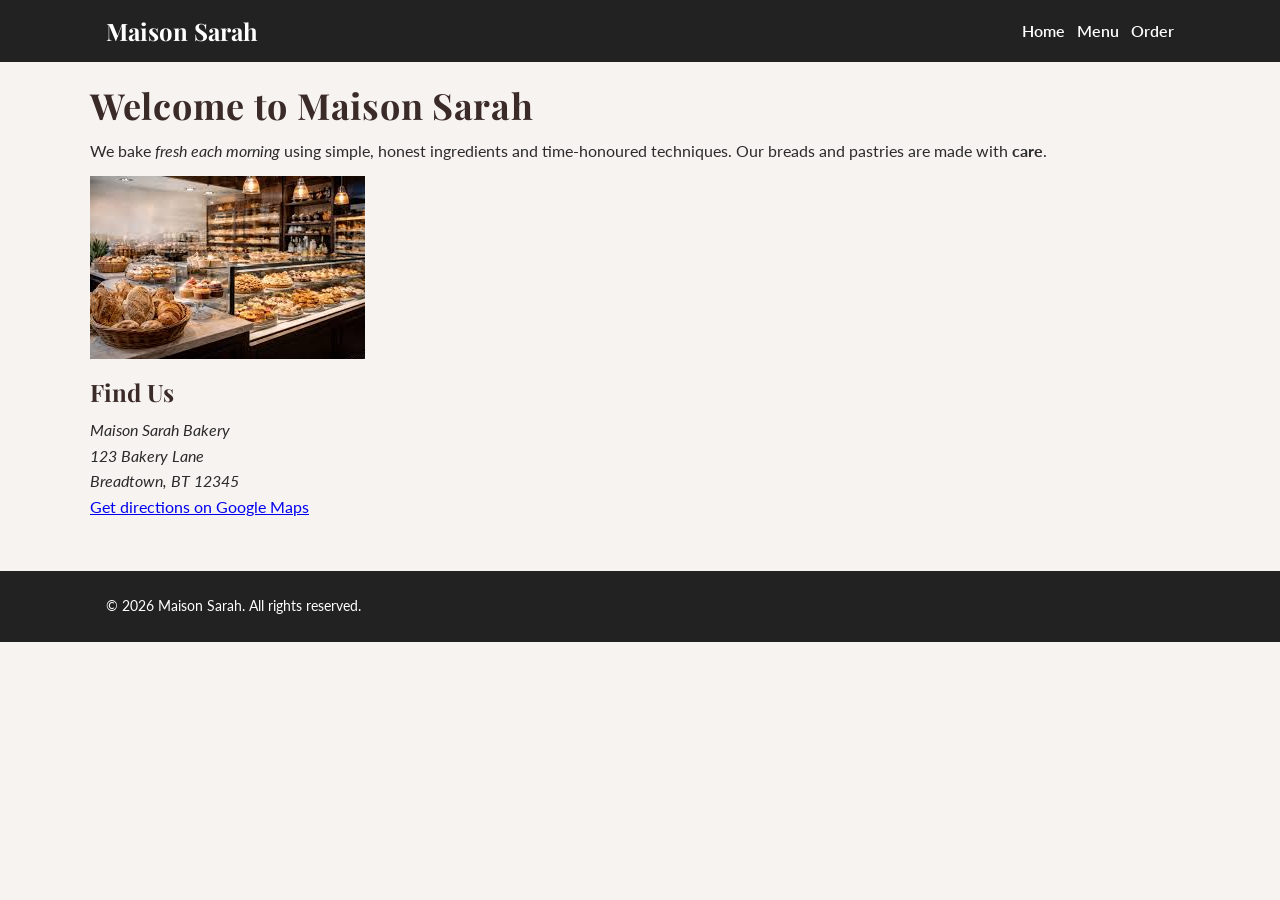
==== commit 80cd691a: "Merge pull request #4 from Bethelhem213/exercise-05-typography Add typography scale and Google Fonts" ====
--- a/index.html
+++ b/index.html
@@ -1,51 +1,73 @@
 <!doctype html>
 <html lang="en">
   <head>
-    <meta charset="UTF-8" />
-    <meta name="viewport" content="width=device-width, initial-scale=1.0" />
+    <meta charset="utf-8" />
+    <meta name="viewport" content="width=device-width,initial-scale=1" />
     <title>Maison Sarah - Home</title>
+
+    <link rel="preconnect" href="https://fonts.googleapis.com" />
+    <link rel="preconnect" href="https://fonts.gstatic.com" crossorigin />
+    <link
+      href="https://fonts.googleapis.com/css2?family=Lato:wght@400;700&family=Playfair+Display:wght@600;700&display=swap"
+      rel="stylesheet"
+    />
+
     <link rel="stylesheet" href="styles.css" />
   </head>
   <body>
     <header>
-      <div class="brand">
+      <div class="container">
         <a class="brand" href="index.html">Maison Sarah</a>
+        <nav>
+          <ul>
+            <li><a href="index.html">Home</a></li>
+            <li><a href="menu.html">Menu</a></li>
+            <li><a href="order.html">Order</a></li>
+          </ul>
+        </nav>
       </div>
-      <nav>
-        <ul>
-          <li><a href="index.html">Home</a></li>
-          <li><a href="menu.html">Menu</a></li>
-          <li><a href="order.html">Order</a></li>
-        </ul>
-      </nav>
     </header>
+
     <main>
-      <h1>Welcome to Maison Sarah</h1>
-      <p>
-        At Maison Sarah, we pride ourselves on our
-        <strong>handmade breads</strong> and <em>pastries</em> crafted with the
-        finest ingredients.
-      </p>
-      <img
-        src="images/bakery.jpg"
-        alt="A selection of freshly baked breads and pastries displayed in our bakery."
-      />
-      <section>
-        <h2>Find Us</h2>
-        <p>Visit us at:</p>
-        <address>123 Bakery Lane, Flavor Town, FT 45678</address>
+      <div class="container">
+        <h1>Welcome to Maison Sarah</h1>
+
         <p>
-          <a
-            href="https://www.google.com/maps?q=123+Bakery+Lane,+Flavor+Town,+FT+45678"
-            target="_blank"
-            rel="noopener noreferrer"
-            >Get directions</a
-          >
+          We bake <em>fresh each morning</em> using simple, honest ingredients
+          and time-honoured techniques. Our breads and pastries are made with
+          <strong>care</strong>.
         </p>
-      </section>
+
+        <figure>
+          <img
+            src="images/bakery.jpg"
+            alt="A cozy bakery storefront displaying freshly baked croissants and sourdough bread in warm morning light."
+          />
+        </figure>
+
+        <section id="find-us">
+          <h2>Find Us</h2>
+          <address>
+            Maison Sarah Bakery<br />
+            123 Bakery Lane<br />
+            Breadtown, BT 12345
+          </address>
+          <p>
+            <a
+              href="https://www.google.com/maps?q=123+Bakery+Lane,+Breadtown,+BT+12345"
+              target="_blank"
+              rel="noopener noreferrer"
+              >Get directions on Google Maps</a
+            >
+          </p>
+        </section>
+      </div>
     </main>
+
     <footer>
-      <p>&copy; 2023 Maison Sarah. All rights reserved.</p>
+      <div class="container">
+        <p>&copy; 2026 Maison Sarah. All rights reserved.</p>
+      </div>
     </footer>
   </body>
 </html>
--- a/styles.css
+++ b/styles.css
@@ -1,45 +1,3 @@
-body {
-  background-color: #f7efe8;
-  color: #2c2a28;
-  font-family: system-ui, sans-serif;
-  margin: 0;
-}
-
-header,
-footer {
-  background-color: #2b2a28;
-  color: #f4efe8;
-}
-
-h1,
-h2 {
-  color: #46322b;
-}
-
-nav a {
-  color: #f4efe8;
-  text-decoration: none;
-}
-
-.brand {
-  display: inline-block;
-  font-size: 1.1rem;
-  font-weight: 700;
-  letter-spacing: 0.05em;
-  text-transform: uppercase;
-}
-
-.tagline {
-  color: #5d3d31;
-  font-style: italic;
-}
-
-.price {
-  color: #b03a2e;
-}
-
-/* Base color stage for Exercise 04 */
-
 :root {
   --bg: #f7f3f1;
   --text: #2b2b2b;
@@ -48,14 +6,20 @@
   --accent: #3b2b28;
   --tagline: #5b3b36;
   --price: #a42b2b;
-}
-
-html,
+  --max-width: 1100px;
+  --container-padding: 1.6rem;
+}
+
+* {
+  box-sizing: border-box;
+}
+html {
+  font-size: 62.5%;
+  -webkit-text-size-adjust: 100%;
+}
 body {
-  height: 100%;
-}
-body {
-  margin: 0;
+  margin: 0;
+  min-height: 100%;
   background-color: var(--bg);
   color: var(--text);
   font-family:
@@ -65,46 +29,316 @@
     "Segoe UI",
     Roboto,
     "Helvetica Neue",
-    Arial;
+    Arial,
+    sans-serif;
+  font-size: 1.6rem;
+  line-height: 1.6;
   -webkit-font-smoothing: antialiased;
   -moz-osx-font-smoothing: grayscale;
 }
 
-/* dark header + footer */
+.container {
+  max-width: var(--max-width);
+  margin: 0 auto;
+  padding: 0 var(--container-padding);
+}
+
 header,
 footer {
   background-color: var(--header-bg);
   color: var(--header-text);
-}
-
-/* headings color group */
+  text-align: center;
+}
+
+header .container,
+footer .container {
+  display: flex;
+  align-items: center;
+  justify-content: space-between;
+  gap: 1.6rem;
+  padding: 1.2rem var(--container-padding);
+}
+
+.brand,
+.brand a {
+  font-family: "Playfair Display", Georgia, serif;
+  font-size: 2.4rem;
+  font-weight: 700;
+  color: var(--header-text);
+  text-decoration: none;
+  display: inline-block;
+}
+
+/* Navigation */
+nav ul {
+  list-style: none;
+  margin: 0;
+  padding: 0;
+  display: flex;
+  gap: 1.2rem;
+  align-items: center;
+}
+nav a {
+  color: var(--header-text);
+  text-decoration: none;
+  font-weight: 600;
+}
+
 h1,
 h2 {
+  margin: 0 0 1.2rem 0;
+  font-family: "Playfair Display", Georgia, serif;
   color: var(--accent);
-}
-
-/* nav links via descendant selector */
-nav a {
-  color: var(--header-text);
-  text-decoration: none;
-}
-
-/* brand and small helpers */
-.brand {
-  font-family: "Playfair Display", Georgia, serif;
-  font-weight: 700;
-  color: var(--header-text);
-  text-decoration: none;
-}
-
-/* tagline on menu page */
+  line-height: 1.1;
+}
+h1 {
+  font-size: 3.6rem;
+  letter-spacing: 0.02em;
+}
+h2 {
+  font-size: 2.4rem;
+}
+
+main {
+  padding: 2.4rem var(--container-padding) 4rem;
+}
+main .container {
+  padding: 0;
+}
+
+figure {
+  margin: 0 0 2rem;
+}
+img {
+  max-width: 100%;
+  height: auto;
+  display: block;
+  border: 0;
+}
+
 .tagline {
   color: var(--tagline);
   font-style: italic;
-}
-
-/* price class for spans */
+  margin: 0 0 1.6rem 0;
+}
 .price {
   color: var(--price);
   font-weight: 600;
 }
+
+footer p {
+  margin: 0;
+  padding: 1.2rem 0;
+  font-size: 1.4rem;
+  color: var(--header-text);
+}
+
+main p {
+  text-align: left;
+  margin: 0 0 1.2rem 0;
+}
+
+a:focus,
+a:hover {
+  outline: 3px solid rgba(255, 255, 255, 0.08);
+  outline-offset: 2px;
+}
+:focus {
+  outline: 2px solid #0a84ff;
+  outline-offset: 3px;
+}
+
+@media (max-width: 640px) {
+  header .container,
+  footer .container {
+    flex-direction: column;
+    text-align: center;
+    gap: 0.8rem;
+    padding: 1rem;
+  }
+  nav ul {
+    flex-wrap: wrap;
+    justify-content: center;
+  }
+  .brand {
+    font-size: 2rem;
+  }
+  h1 {
+    font-size: 3rem;
+  }
+  h2 {
+    font-size: 2rem;
+  }
+}
+
+:root {
+  --bg: #f7f3f1;
+  --text: #2b2b2b;
+  --header-bg: #222222;
+  --header-text: #ffffff;
+  --accent: #3b2b28;
+  --tagline: #5b3b36;
+  --price: #a42b2b;
+  --max-width: 1100px;
+  --container-padding: 1.6rem;
+}
+
+* {
+  box-sizing: border-box;
+}
+html {
+  font-size: 62.5%;
+  -webkit-text-size-adjust: 100%;
+}
+body {
+  margin: 0;
+  min-height: 100%;
+  background-color: var(--bg);
+  color: var(--text);
+  font-family:
+    "Lato",
+    system-ui,
+    -apple-system,
+    "Segoe UI",
+    Roboto,
+    "Helvetica Neue",
+    Arial,
+    sans-serif;
+  font-size: 1.6rem;
+  line-height: 1.6;
+  -webkit-font-smoothing: antialiased;
+  -moz-osx-font-smoothing: grayscale;
+}
+
+.container {
+  max-width: var(--max-width);
+  margin: 0 auto;
+  padding: 0 var(--container-padding);
+}
+
+header,
+footer {
+  background-color: var(--header-bg);
+  color: var(--header-text);
+  text-align: center;
+}
+
+header .container,
+footer .container {
+  display: flex;
+  align-items: center;
+  justify-content: space-between;
+  gap: 1.6rem;
+  padding: 1.2rem var(--container-padding);
+}
+
+.brand,
+.brand a {
+  font-family: "Playfair Display", Georgia, serif;
+  font-size: 2.4rem;
+  font-weight: 700;
+  color: var(--header-text);
+  text-decoration: none;
+  display: inline-block;
+}
+
+nav ul {
+  list-style: none;
+  margin: 0;
+  padding: 0;
+  display: flex;
+  gap: 1.2rem;
+  align-items: center;
+}
+nav a {
+  color: var(--header-text);
+  text-decoration: none;
+  font-weight: 600;
+}
+
+h1,
+h2 {
+  margin: 0 0 1.2rem 0;
+  font-family: "Playfair Display", Georgia, serif;
+  color: var(--accent);
+  line-height: 1.1;
+}
+h1 {
+  font-size: 3.6rem;
+  letter-spacing: 0.02em;
+}
+h2 {
+  font-size: 2.4rem;
+}
+
+main {
+  padding: 2.4rem var(--container-padding) 4rem;
+}
+main .container {
+  padding: 0;
+}
+
+figure {
+  margin: 0 0 2rem;
+}
+img {
+  max-width: 100%;
+  height: auto;
+  display: block;
+  border: 0;
+}
+
+.tagline {
+  color: var(--tagline);
+  font-style: italic;
+  margin: 0 0 1.6rem 0;
+}
+.price {
+  color: var(--price);
+  font-weight: 600;
+}
+
+footer p {
+  margin: 0;
+  padding: 1.2rem 0;
+  font-size: 1.4rem;
+  color: var(--header-text);
+}
+
+main p {
+  text-align: left;
+  margin: 0 0 1.2rem 0;
+}
+
+a:focus,
+a:hover {
+  outline: 3px solid rgba(255, 255, 255, 0.08);
+  outline-offset: 2px;
+}
+:focus {
+  outline: 2px solid #0a84ff;
+  outline-offset: 3px;
+}
+
+@media (max-width: 640px) {
+  header .container,
+  footer .container {
+    flex-direction: column;
+    text-align: center;
+    gap: 0.8rem;
+    padding: 1rem;
+  }
+  nav ul {
+    flex-wrap: wrap;
+    justify-content: center;
+  }
+  .brand {
+    font-size: 2rem;
+  }
+  h1 {
+    font-size: 3rem;
+  }
+  h2 {
+    font-size: 2rem;
+  }
+}
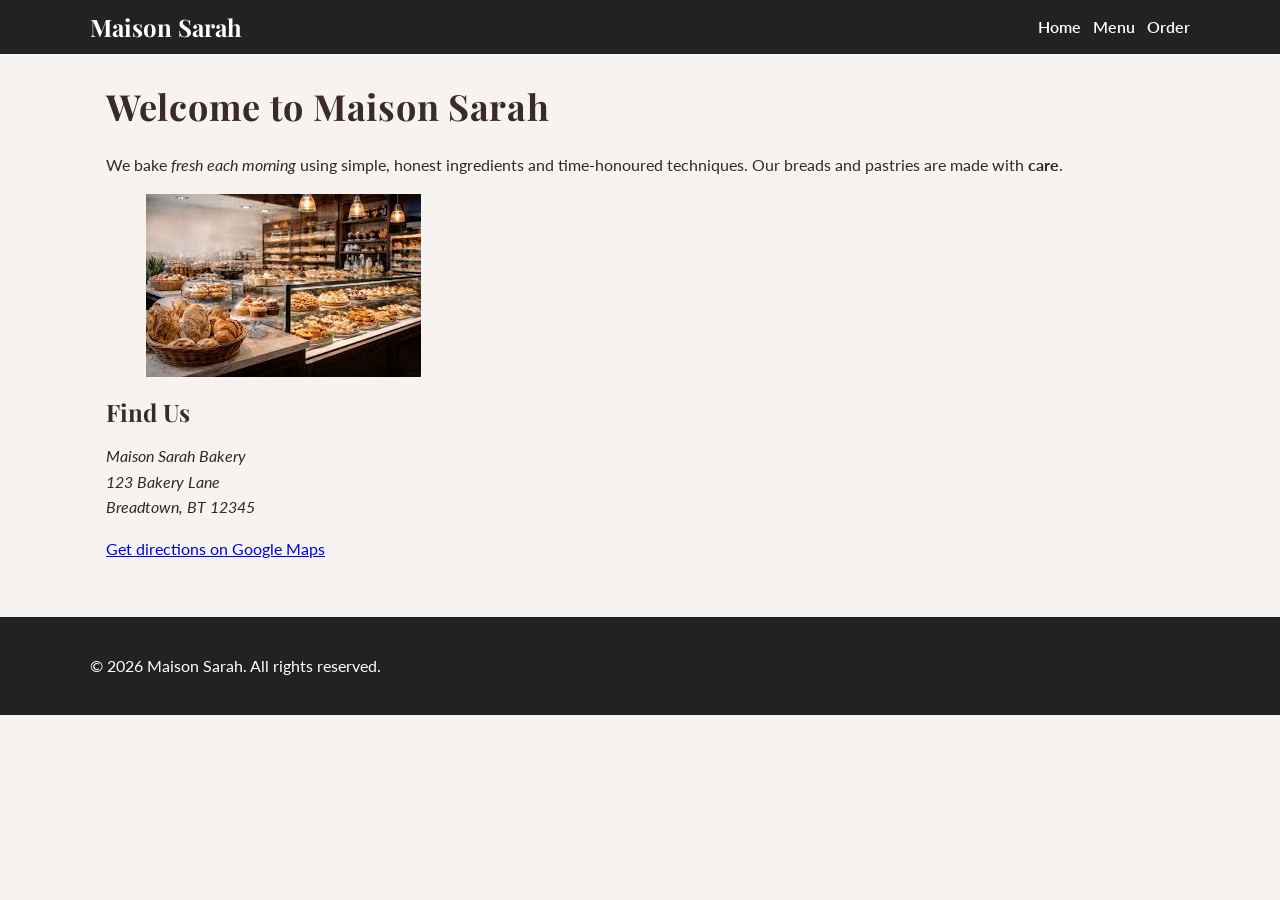
==== commit d0c4ed19: "Merge pull request #5 from Bethelhem213/exercise-06-layout Add layout container, header-bar, flex na" ====
--- a/index.html
+++ b/index.html
@@ -16,7 +16,7 @@
   </head>
   <body>
     <header>
-      <div class="container">
+      <div class="container header-bar">
         <a class="brand" href="index.html">Maison Sarah</a>
         <nav>
           <ul>
--- a/styles.css
+++ b/styles.css
@@ -15,7 +15,6 @@
 }
 html {
   font-size: 62.5%;
-  -webkit-text-size-adjust: 100%;
 }
 body {
   margin: 0;
@@ -33,14 +32,47 @@
     sans-serif;
   font-size: 1.6rem;
   line-height: 1.6;
-  -webkit-font-smoothing: antialiased;
-  -moz-osx-font-smoothing: grayscale;
 }
 
 .container {
   max-width: var(--max-width);
   margin: 0 auto;
   padding: 0 var(--container-padding);
+}
+
+.header-bar {
+  display: flex;
+  align-items: center;
+  justify-content: space-between;
+  gap: 1.6rem;
+  padding: 1.2rem 0;
+}
+
+.brand,
+.brand a {
+  font-family: "Playfair Display", Georgia, serif;
+  font-size: 2.4rem;
+  font-weight: 700;
+  color: var(--header-text);
+  text-decoration: none;
+}
+
+nav {
+  display: flex;
+  align-items: center;
+}
+nav ul {
+  list-style: none;
+  margin: 0;
+  padding: 0;
+  display: flex;
+  gap: 1.2rem;
+  align-items: center;
+}
+nav a {
+  color: var(--header-text);
+  text-decoration: none;
+  font-weight: 600;
 }
 
 header,
@@ -55,41 +87,28 @@
   display: flex;
   align-items: center;
   justify-content: space-between;
-  gap: 1.6rem;
-  padding: 1.2rem var(--container-padding);
+  gap: 1.2rem;
+  padding: 0.8rem 0;
 }
 
-.brand,
-.brand a {
-  font-family: "Playfair Display", Georgia, serif;
-  font-size: 2.4rem;
-  font-weight: 700;
-  color: var(--header-text);
-  text-decoration: none;
-  display: inline-block;
+main {
+  padding: 2.4rem 0 4rem;
+}
+footer {
+  padding: 1.2rem 0;
 }
 
-/* Navigation */
-nav ul {
-  list-style: none;
-  margin: 0;
-  padding: 0;
-  display: flex;
-  gap: 1.2rem;
-  align-items: center;
-}
-nav a {
-  color: var(--header-text);
-  text-decoration: none;
-  font-weight: 600;
+img {
+  max-width: 100%;
+  height: auto;
+  display: block;
 }
 
 h1,
 h2 {
-  margin: 0 0 1.2rem 0;
   font-family: "Playfair Display", Georgia, serif;
   color: var(--accent);
-  line-height: 1.1;
+  margin: 0 0 1.2rem 0;
 }
 h1 {
   font-size: 3.6rem;
@@ -99,53 +118,48 @@
   font-size: 2.4rem;
 }
 
-main {
-  padding: 2.4rem var(--container-padding) 4rem;
-}
-main .container {
-  padding: 0;
-}
-
-figure {
-  margin: 0 0 2rem;
-}
-img {
-  max-width: 100%;
-  height: auto;
-  display: block;
-  border: 0;
-}
-
 .tagline {
   color: var(--tagline);
   font-style: italic;
-  margin: 0 0 1.6rem 0;
+  margin-bottom: 1.6rem;
 }
 .price {
   color: var(--price);
   font-weight: 600;
 }
 
-footer p {
+.card-row {
+  display: flex;
+  gap: 1.6rem;
+  flex-wrap: wrap;
+  margin-top: 1.6rem;
+}
+.card {
+  background: #ffffff;
+  border: 1px solid rgba(0, 0, 0, 0.06);
+  border-radius: 6px;
+  padding: 1.2rem;
+  box-shadow: 0 1px 2px rgba(0, 0, 0, 0.04);
+  flex: 1 1 28rem;
+  max-width: 32rem;
+  display: flex;
+  flex-direction: column;
+  gap: 0.8rem;
+}
+.card img {
+  width: 100%;
+  height: 18rem;
+  object-fit: cover;
+  border-radius: 4px;
+  display: block;
+}
+.card h3 {
   margin: 0;
-  padding: 1.2rem 0;
-  font-size: 1.4rem;
-  color: var(--header-text);
+  font-size: 1.8rem;
+  font-family: "Playfair Display", Georgia, serif;
 }
-
-main p {
-  text-align: left;
-  margin: 0 0 1.2rem 0;
-}
-
-a:focus,
-a:hover {
-  outline: 3px solid rgba(255, 255, 255, 0.08);
-  outline-offset: 2px;
-}
-:focus {
-  outline: 2px solid #0a84ff;
-  outline-offset: 3px;
+.card .price {
+  margin-top: auto;
 }
 
 @media (max-width: 640px) {
@@ -153,192 +167,14 @@
   footer .container {
     flex-direction: column;
     text-align: center;
-    gap: 0.8rem;
-    padding: 1rem;
-  }
-  nav ul {
-    flex-wrap: wrap;
-    justify-content: center;
   }
   .brand {
     font-size: 2rem;
   }
-  h1 {
-    font-size: 3rem;
-  }
-  h2 {
-    font-size: 2rem;
-  }
-}
-
-:root {
-  --bg: #f7f3f1;
-  --text: #2b2b2b;
-  --header-bg: #222222;
-  --header-text: #ffffff;
-  --accent: #3b2b28;
-  --tagline: #5b3b36;
-  --price: #a42b2b;
-  --max-width: 1100px;
-  --container-padding: 1.6rem;
-}
-
-* {
-  box-sizing: border-box;
-}
-html {
-  font-size: 62.5%;
-  -webkit-text-size-adjust: 100%;
-}
-body {
-  margin: 0;
-  min-height: 100%;
-  background-color: var(--bg);
-  color: var(--text);
-  font-family:
-    "Lato",
-    system-ui,
-    -apple-system,
-    "Segoe UI",
-    Roboto,
-    "Helvetica Neue",
-    Arial,
-    sans-serif;
-  font-size: 1.6rem;
-  line-height: 1.6;
-  -webkit-font-smoothing: antialiased;
-  -moz-osx-font-smoothing: grayscale;
-}
-
-.container {
-  max-width: var(--max-width);
-  margin: 0 auto;
-  padding: 0 var(--container-padding);
-}
-
-header,
-footer {
-  background-color: var(--header-bg);
-  color: var(--header-text);
-  text-align: center;
-}
-
-header .container,
-footer .container {
-  display: flex;
-  align-items: center;
-  justify-content: space-between;
-  gap: 1.6rem;
-  padding: 1.2rem var(--container-padding);
-}
-
-.brand,
-.brand a {
-  font-family: "Playfair Display", Georgia, serif;
-  font-size: 2.4rem;
-  font-weight: 700;
-  color: var(--header-text);
-  text-decoration: none;
-  display: inline-block;
-}
-
-nav ul {
-  list-style: none;
-  margin: 0;
-  padding: 0;
-  display: flex;
-  gap: 1.2rem;
-  align-items: center;
-}
-nav a {
-  color: var(--header-text);
-  text-decoration: none;
-  font-weight: 600;
-}
-
-h1,
-h2 {
-  margin: 0 0 1.2rem 0;
-  font-family: "Playfair Display", Georgia, serif;
-  color: var(--accent);
-  line-height: 1.1;
-}
-h1 {
-  font-size: 3.6rem;
-  letter-spacing: 0.02em;
-}
-h2 {
-  font-size: 2.4rem;
-}
-
-main {
-  padding: 2.4rem var(--container-padding) 4rem;
-}
-main .container {
-  padding: 0;
-}
-
-figure {
-  margin: 0 0 2rem;
-}
-img {
-  max-width: 100%;
-  height: auto;
-  display: block;
-  border: 0;
-}
-
-.tagline {
-  color: var(--tagline);
-  font-style: italic;
-  margin: 0 0 1.6rem 0;
-}
-.price {
-  color: var(--price);
-  font-weight: 600;
-}
-
-footer p {
-  margin: 0;
-  padding: 1.2rem 0;
-  font-size: 1.4rem;
-  color: var(--header-text);
-}
-
-main p {
-  text-align: left;
-  margin: 0 0 1.2rem 0;
-}
-
-a:focus,
-a:hover {
-  outline: 3px solid rgba(255, 255, 255, 0.08);
-  outline-offset: 2px;
-}
-:focus {
-  outline: 2px solid #0a84ff;
-  outline-offset: 3px;
-}
-
-@media (max-width: 640px) {
-  header .container,
-  footer .container {
-    flex-direction: column;
-    text-align: center;
-    gap: 0.8rem;
-    padding: 1rem;
-  }
-  nav ul {
-    flex-wrap: wrap;
-    justify-content: center;
-  }
-  .brand {
-    font-size: 2rem;
+  .card img {
+    height: 14rem;
   }
   h1 {
     font-size: 3rem;
   }
-  h2 {
-    font-size: 2rem;
-  }
 }
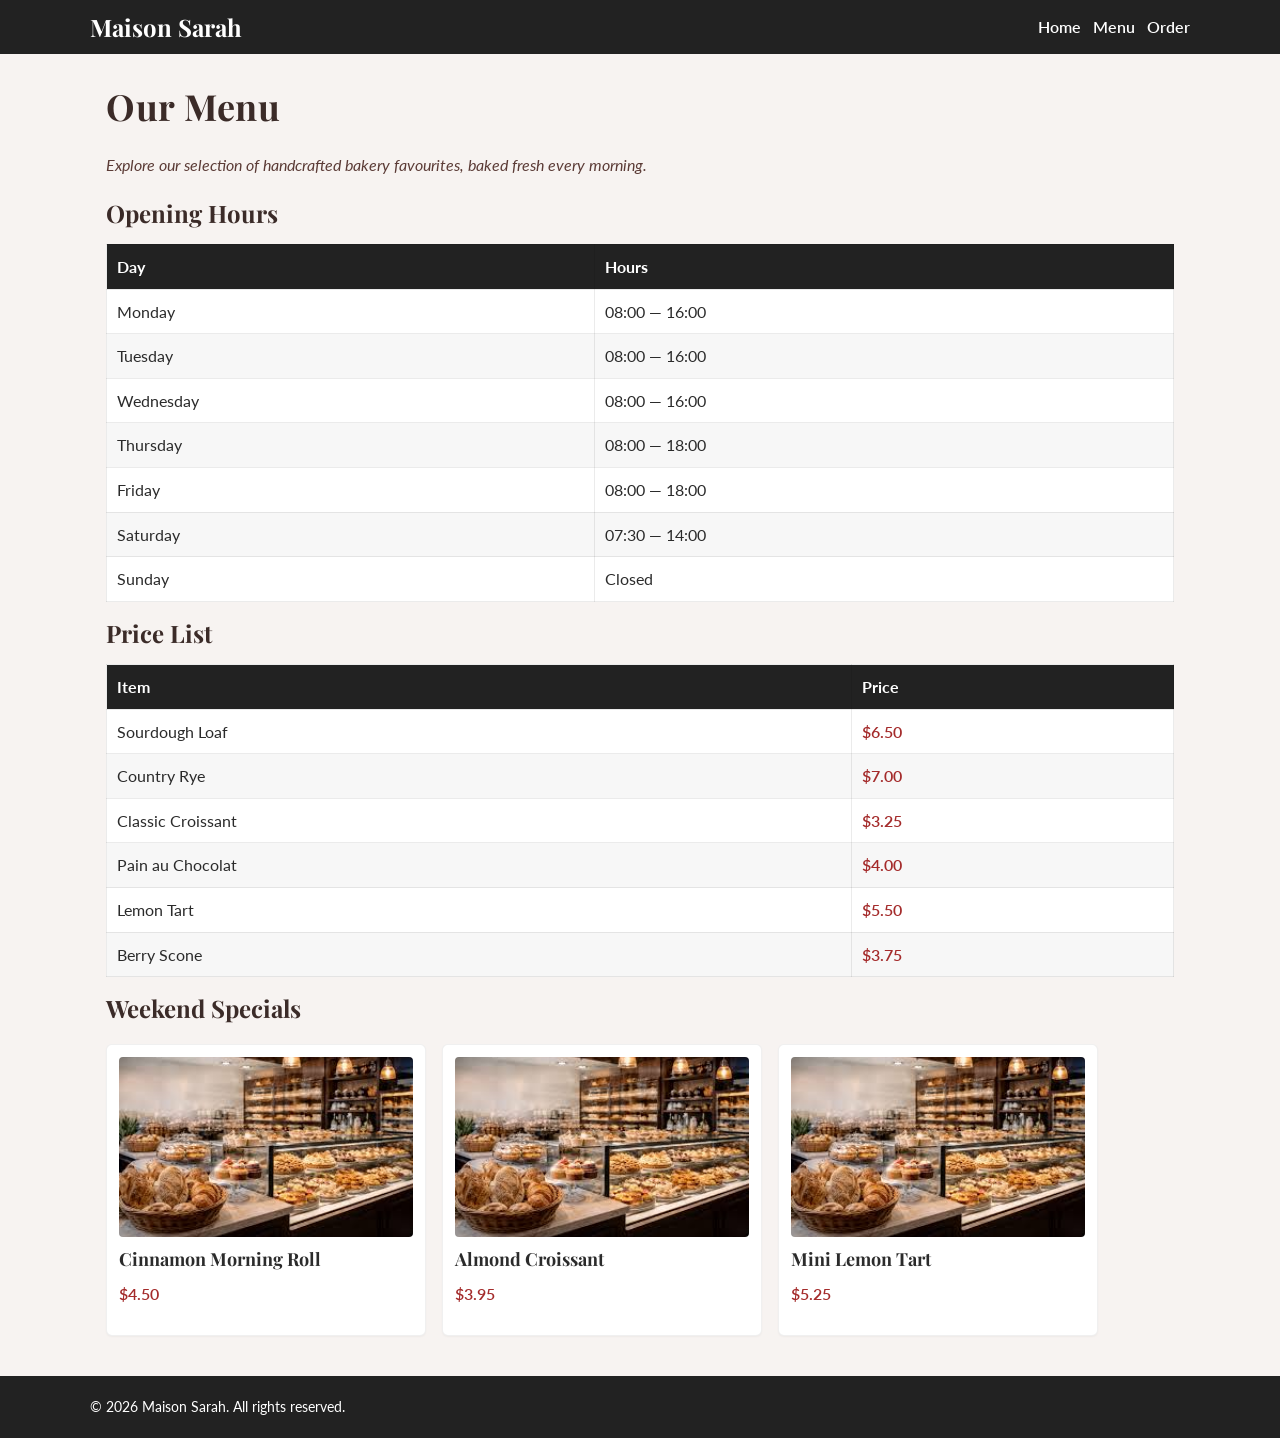
==== commit e7f28df4: "Merge pull request #6 from Bethelhem213/exercise-07-tables-and-form Add tables and pre-order form" ====
--- a/index.html
+++ b/index.html
@@ -3,7 +3,7 @@
   <head>
     <meta charset="utf-8" />
     <meta name="viewport" content="width=device-width,initial-scale=1" />
-    <title>Maison Sarah - Home</title>
+    <title>Maison Sarah - Menu</title>
 
     <link rel="preconnect" href="https://fonts.googleapis.com" />
     <link rel="preconnect" href="https://fonts.gstatic.com" crossorigin />
@@ -30,36 +30,122 @@
 
     <main>
       <div class="container">
-        <h1>Welcome to Maison Sarah</h1>
-
-        <p>
-          We bake <em>fresh each morning</em> using simple, honest ingredients
-          and time-honoured techniques. Our breads and pastries are made with
-          <strong>care</strong>.
+        <h1>Our Menu</h1>
+        <p class="tagline">
+          Explore our selection of handcrafted bakery favourites, baked fresh
+          every morning.
         </p>
 
-        <figure>
-          <img
-            src="images/bakery.jpg"
-            alt="A cozy bakery storefront displaying freshly baked croissants and sourdough bread in warm morning light."
-          />
-        </figure>
+        <section>
+          <h2>Opening Hours</h2>
+          <table aria-describedby="hours-desc">
+            <thead>
+              <tr>
+                <th>Day</th>
+                <th>Hours</th>
+              </tr>
+            </thead>
+            <tbody>
+              <tr>
+                <td>Monday</td>
+                <td>08:00 — 16:00</td>
+              </tr>
+              <tr>
+                <td>Tuesday</td>
+                <td>08:00 — 16:00</td>
+              </tr>
+              <tr>
+                <td>Wednesday</td>
+                <td>08:00 — 16:00</td>
+              </tr>
+              <tr>
+                <td>Thursday</td>
+                <td>08:00 — 18:00</td>
+              </tr>
+              <tr>
+                <td>Friday</td>
+                <td>08:00 — 18:00</td>
+              </tr>
+              <tr>
+                <td>Saturday</td>
+                <td>07:30 — 14:00</td>
+              </tr>
+              <tr>
+                <td>Sunday</td>
+                <td>Closed</td>
+              </tr>
+            </tbody>
+          </table>
+        </section>
 
-        <section id="find-us">
-          <h2>Find Us</h2>
-          <address>
-            Maison Sarah Bakery<br />
-            123 Bakery Lane<br />
-            Breadtown, BT 12345
-          </address>
-          <p>
-            <a
-              href="https://www.google.com/maps?q=123+Bakery+Lane,+Breadtown,+BT+12345"
-              target="_blank"
-              rel="noopener noreferrer"
-              >Get directions on Google Maps</a
-            >
-          </p>
+        <section>
+          <h2>Price List</h2>
+          <table aria-describedby="prices-desc">
+            <thead>
+              <tr>
+                <th>Item</th>
+                <th>Price</th>
+              </tr>
+            </thead>
+            <tbody>
+              <tr>
+                <td>Sourdough Loaf</td>
+                <td><span class="price">$6.50</span></td>
+              </tr>
+              <tr>
+                <td>Country Rye</td>
+                <td><span class="price">$7.00</span></td>
+              </tr>
+              <tr>
+                <td>Classic Croissant</td>
+                <td><span class="price">$3.25</span></td>
+              </tr>
+              <tr>
+                <td>Pain au Chocolat</td>
+                <td><span class="price">$4.00</span></td>
+              </tr>
+              <tr>
+                <td>Lemon Tart</td>
+                <td><span class="price">$5.50</span></td>
+              </tr>
+              <tr>
+                <td>Berry Scone</td>
+                <td><span class="price">$3.75</span></td>
+              </tr>
+            </tbody>
+          </table>
+        </section>
+
+        <section>
+          <h2>Weekend Specials</h2>
+          <div class="card-row">
+            <article class="card">
+              <img
+                src="images/bakery.jpg"
+                alt="Freshly glazed cinnamon roll on a wooden board"
+              />
+              <h3>Cinnamon Morning Roll</h3>
+              <p class="price">$4.50</p>
+            </article>
+
+            <article class="card">
+              <img
+                src="images/bakery.jpg"
+                alt="Flaky almond croissant topped with toasted almond slices"
+              />
+              <h3>Almond Croissant</h3>
+              <p class="price">$3.95</p>
+            </article>
+
+            <article class="card">
+              <img
+                src="images/bakery.jpg"
+                alt="Mini lemon tart topped with fresh berries on a ceramic plate"
+              />
+              <h3>Mini Lemon Tart</h3>
+              <p class="price">$5.25</p>
+            </article>
+          </div>
         </section>
       </div>
     </main>
--- a/styles.css
+++ b/styles.css
@@ -19,7 +19,7 @@
 body {
   margin: 0;
   min-height: 100%;
-  background-color: var(--bg);
+  background: var(--bg);
   color: var(--text);
   font-family:
     "Lato",
@@ -39,7 +39,6 @@
   margin: 0 auto;
   padding: 0 var(--container-padding);
 }
-
 .header-bar {
   display: flex;
   align-items: center;
@@ -47,7 +46,6 @@
   gap: 1.6rem;
   padding: 1.2rem 0;
 }
-
 .brand,
 .brand a {
   font-family: "Playfair Display", Georgia, serif;
@@ -67,7 +65,6 @@
   padding: 0;
   display: flex;
   gap: 1.2rem;
-  align-items: center;
 }
 nav a {
   color: var(--header-text);
@@ -77,11 +74,10 @@
 
 header,
 footer {
-  background-color: var(--header-bg);
+  background: var(--header-bg);
   color: var(--header-text);
   text-align: center;
 }
-
 header .container,
 footer .container {
   display: flex;
@@ -94,10 +90,6 @@
 main {
   padding: 2.4rem 0 4rem;
 }
-footer {
-  padding: 1.2rem 0;
-}
-
 img {
   max-width: 100%;
   height: auto;
@@ -135,7 +127,7 @@
   margin-top: 1.6rem;
 }
 .card {
-  background: #ffffff;
+  background: #fff;
   border: 1px solid rgba(0, 0, 0, 0.06);
   border-radius: 6px;
   padding: 1.2rem;
@@ -162,6 +154,111 @@
   margin-top: auto;
 }
 
+table {
+  width: 100%;
+  border-collapse: collapse;
+  margin: 1.2rem 0;
+  font-size: 1.6rem;
+  background: #fff;
+}
+th,
+td {
+  padding: 0.9rem 1rem;
+  border: 1px solid rgba(0, 0, 0, 0.08);
+  text-align: left;
+  vertical-align: middle;
+}
+thead th {
+  background: var(--header-bg);
+  color: var(--header-text);
+  font-weight: 700;
+}
+tbody tr:nth-child(even) {
+  background: rgba(0, 0, 0, 0.03);
+}
+
+form {
+  margin-top: 1.2rem;
+}
+fieldset {
+  border: 1px solid rgba(0, 0, 0, 0.08);
+  padding: 1.2rem;
+  border-radius: 6px;
+  margin-bottom: 1.2rem;
+}
+legend {
+  font-weight: 700;
+  padding: 0 0.4rem;
+}
+label {
+  display: block;
+  margin-bottom: 0.4rem;
+  font-weight: 600;
+}
+.field {
+  font-family: inherit;
+  padding: 0.8rem;
+  border: 1px solid #cfcfcf;
+  border-radius: 4px;
+  width: 100%;
+  max-width: 40rem;
+  font-size: 1.6rem;
+}
+.field:focus {
+  outline: 3px solid rgba(58, 43, 40, 0.12);
+  outline-offset: 2px;
+}
+.field[required] {
+  box-shadow: 0 0 0 3px rgba(164, 43, 43, 0.04);
+}
+
+.choice {
+  display: flex;
+  gap: 1.2rem;
+  align-items: center;
+  flex-wrap: wrap;
+  margin-bottom: 0.6rem;
+}
+.choice label {
+  display: inline-flex;
+  align-items: center;
+  gap: 0.6rem;
+  font-weight: 400;
+}
+
+input[type="checkbox"],
+input[type="radio"] {
+  accent-color: var(--price);
+}
+
+button[type="submit"] {
+  background: var(--price);
+  color: #fff;
+  border: 0;
+  padding: 0.9rem 1.6rem;
+  font-size: 1.6rem;
+  border-radius: 6px;
+  cursor: pointer;
+}
+button[type="submit"]:focus,
+button[type="submit"]:hover {
+  filter: brightness(0.95);
+  outline: 3px solid rgba(255, 255, 255, 0.06);
+  outline-offset: 2px;
+}
+
+footer p {
+  margin: 0;
+  padding: 1.2rem 0;
+  font-size: 1.4rem;
+  color: var(--header-text);
+}
+
+a:focus,
+a:hover {
+  outline: 3px solid rgba(255, 255, 255, 0.08);
+  outline-offset: 2px;
+}
 @media (max-width: 640px) {
   header .container,
   footer .container {
